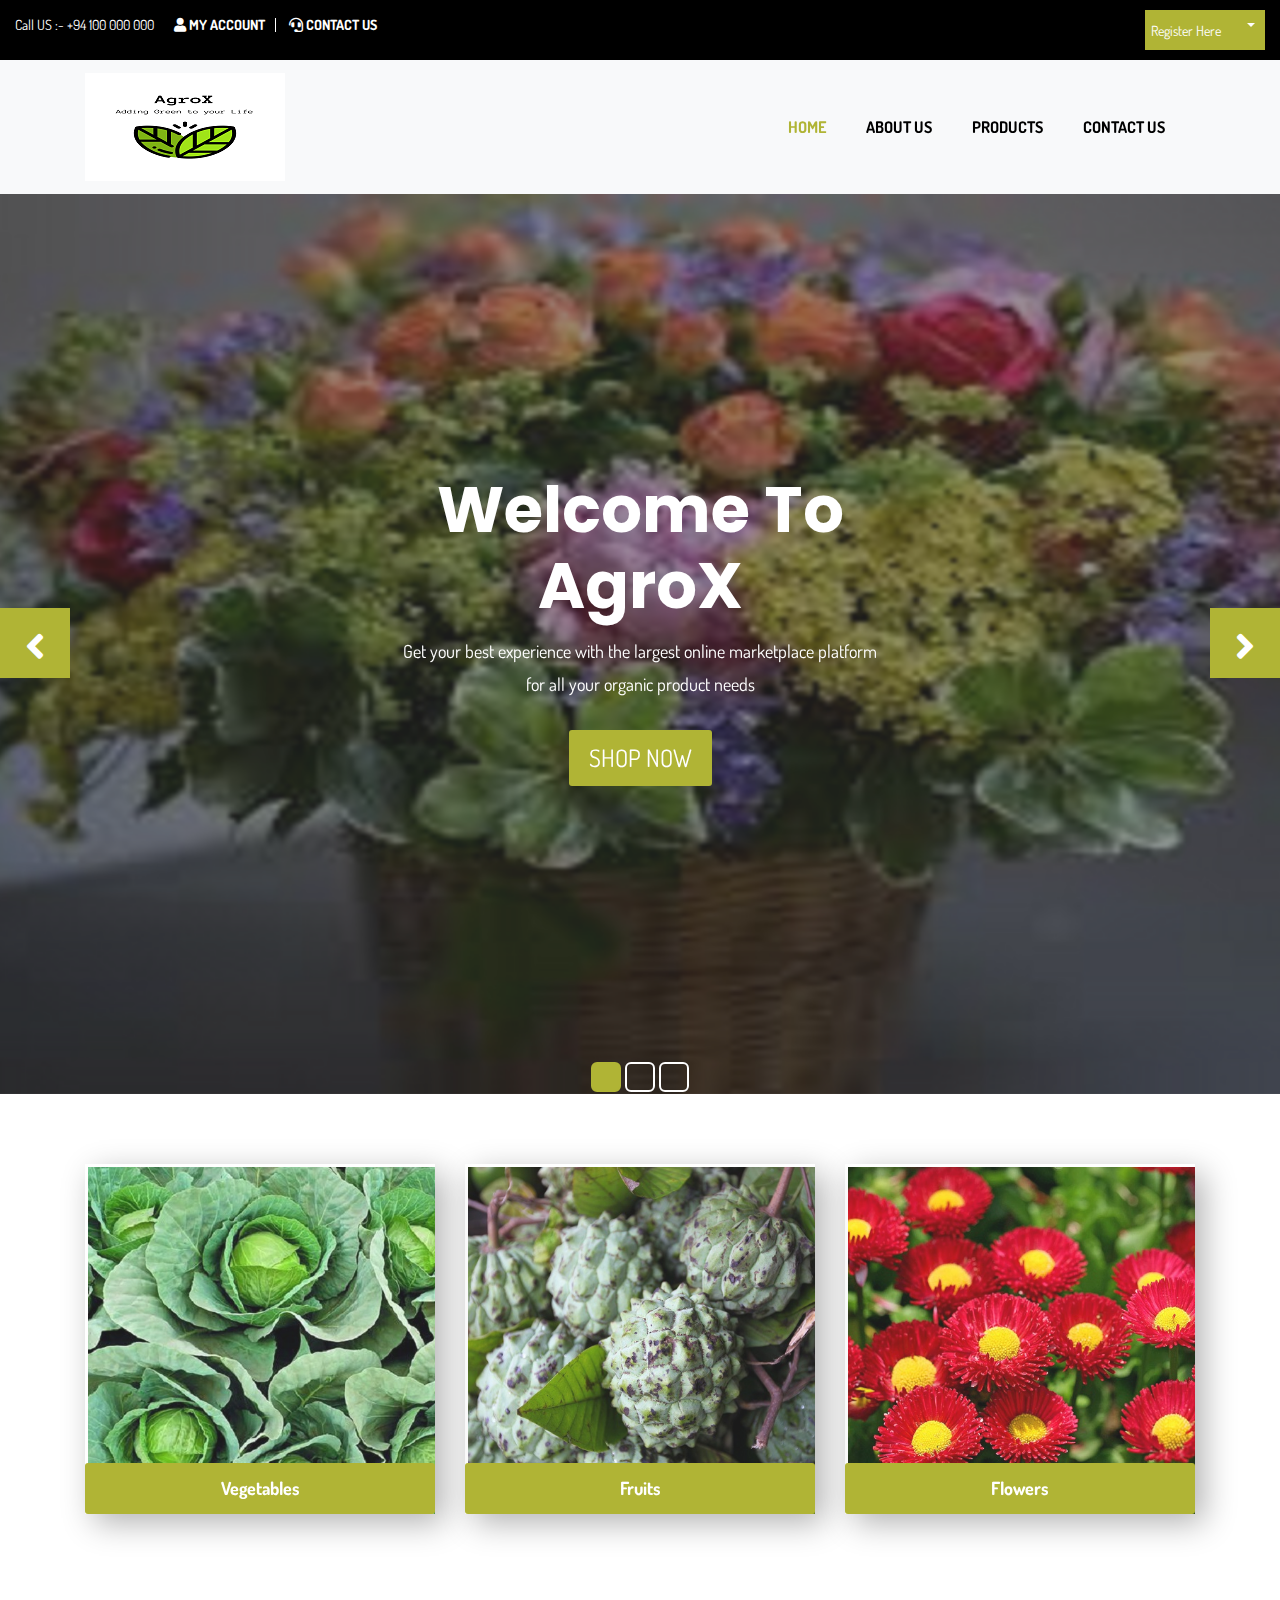
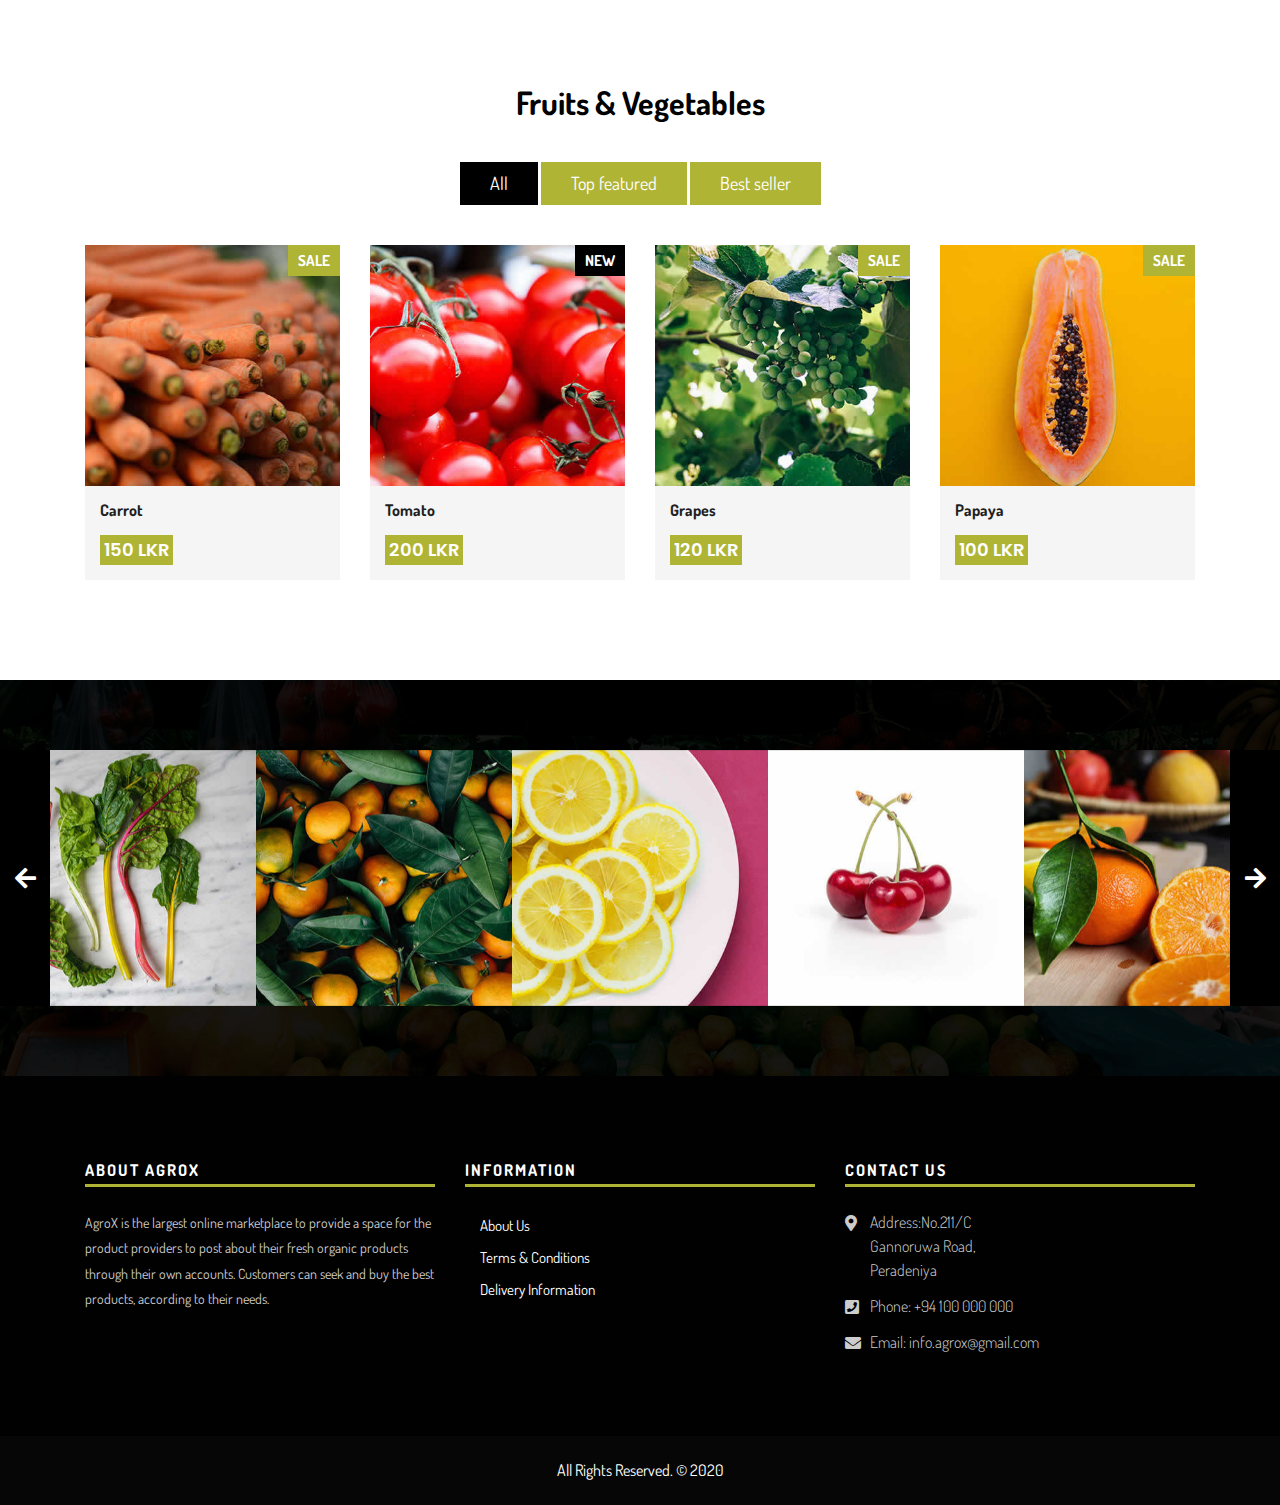
==== Frontend/index.html @ 61724222 "init" ====
<!DOCTYPE html>
<html lang="en">

<head>
    <meta charset="utf-8">
    <meta http-equiv="X-UA-Compatible" content="IE=edge">

    <!-- Mobile Metas -->
    <meta name="viewport" content="width=device-width, initial-scale=1">

    <!-- Site Metas -->
    <title>AgroX - adding green to your life</title>
    <meta name="keywords" content="">
    <meta name="description" content="">
    <meta name="author" content="">

    <!-- Site Icons -->
    <link rel="shortcut icon" href="images/agrexLogo.jpg" type="image/x-icon">
    <link rel="Logo icon" href="images/agrexLogo.jpg">

    <!-- Bootstrap CSS -->
    <link rel="stylesheet" href="css/bootstrap.min.css">
    <!-- Site CSS -->
    <link rel="stylesheet" href="css/style.css">
    <!-- Responsive CSS -->
    <link rel="stylesheet" href="css/responsive.css">
    <!-- Custom CSS -->
    <link rel="stylesheet" href="css/custom.css">

</head>

<body>
    <!-- Start Main Top -->
    <div class="main-top">
        <div class="container-fluid">
            <div class="row">
                <div class="col-lg-6 col-md-6 col-sm-12 col-xs-12">
                    <div class="right-phone-box">
                        <p>Call US :- <a href="#"> +94 100 000 000</a></p>
                    </div>
                    <div class="our-link">
                        <ul>
                            <li><a href="#"><i class="fa fa-user s_color"></i> My Account</a></li>
                            <!-- <li><a href="#"><i class="fas fa-location-arrow"></i> Our location</a></li> -->
                            <li><a href="#"><i class="fas fa-headset"></i> Contact Us</a></li>
                        </ul>
                    </div>
                </div>
                <div class="col-lg-6 col-md-6 col-sm-12 col-xs-12">
					<div class="login-box">
						<select id="basic" class="selectpicker show-tick form-control" data-placeholder="Sign In">
							<option>Register Here</option>
							<option>Sign In</option>
						</select>
					</div>                   
                </div>
            </div>
        </div>
    </div>
    <!-- End Main Top -->

    <!-- Start Main Top -->
    <header class="main-header">
        <!-- Start Navigation -->
        <nav class="navbar navbar-expand-lg navbar-light bg-light navbar-default bootsnav">
            <div class="container">
                <!-- Start Header Navigation -->
                <div class="navbar-header">
                    <button class="navbar-toggler" type="button" data-toggle="collapse" data-target="#navbar-menu" aria-controls="navbars-rs-food" aria-expanded="false" aria-label="Toggle navigation">
                    <i class="fa fa-bars"></i>
                </button>
                    <a class="navbar-brand" href="index.html"><img src="images/logo.png" class="logo" alt=""></a>
                </div>
                <!-- End Header Navigation -->

                <div class="collapse navbar-collapse" id="navbar-menu">
                    <ul class="nav navbar-nav ml-auto" data-in="fadeInDown" data-out="fadeOutUp">
                        <li class="nav-item active"><a class="nav-link" href="index.html">Home</a></li>
                        <li class="nav-item"><a class="nav-link" href="about.html">About Us</a></li>
                        <li class="dropdown">
                            <a href="#" class="nav-link dropdown-toggle arrow" data-toggle="dropdown">PRODUCTS</a>
                            <ul class="dropdown-menu">
								<li><a href="shop.html">Products</a></li>
                                <li><a href="cart.html">Cart</a></li>
                                <li><a href="my-account.html">My Account</a></li>
                            </ul>
                        </li>
                        <li class="nav-item"><a class="nav-link" href="contact-us.html">Contact Us</a></li>
                    </ul>
                </div>
                <!-- /.navbar-collapse -->

                <!-- Start Atribute Navigation -->
                <!-- <div class="attr-nav"> 
                    <ul>
                        <li class="search"><a href="#"><i class="fa fa-search"></i></a></li>
                        <li class="side-menu">
							<a href="#">
								<i class="fa fa-shopping-bag"></i>
								<span class="badge">3</span>
								<p>My Cart</p>
							</a>
						</li>
                    </ul>
                </div> -->
                <!-- End Atribute Navigation -->
            </div>        
        </nav>
        <!-- End Navigation -->
    </header>
    <!-- End Main Top -->

    <!-- Start Top Search -->
    <div class="top-search">
        <div class="container">
            <div class="input-group">
                <span class="input-group-addon"><i class="fa fa-search"></i></span>
                <input type="text" class="form-control" placeholder="Search">
                <span class="input-group-addon close-search"><i class="fa fa-times"></i></span>
            </div>
        </div>
    </div>
    <!-- End Top Search -->

    <!-- Start Slider -->
    <div id="slides-shop" class="cover-slides">
        <ul class="slides-container">
            <li class="text-center">
                <img src="images/banner-01.jpg" alt="">
                <div class="container">
                    <div class="row">
                        <div class="col-md-12">
                            <h1 class="m-b-20"><strong>Welcome To <br> AgroX</strong></h1>
                            <p class="m-b-40">Get your best experience with the largest online marketplace platform <br>for all your organic product needs</p>
                            <p><a class="btn hvr-hover" href="#">Shop Now</a></p>
                        </div>
                    </div>
                </div>
            </li>
            <li class="text-center">
                <img src="images/banner-02.jpg" alt="">
                <div class="container">
                    <div class="row">
                        <div class="col-md-12">
                            <h1 class="m-b-20"><strong>Welcome To <br> AgroX</strong></h1>
                            <p class="m-b-40">Get your best experience with the largest online marketplace platform <br>for all your organic product needs</p>
                            <p><a class="btn hvr-hover" href="#">Shop Now</a></p>
                        </div>
                    </div>
                </div>
            </li>
            <li class="text-center">
                <img src="images/banner-03.jpg" alt="">
                <div class="container">
                    <div class="row">
                        <div class="col-md-12">
                            <h1 class="m-b-20"><strong>Welcome To <br> AgroX</strong></h1>
                            <p class="m-b-40">Get your best experience with the largest online marketplace platform <br>for all your organic product needs</p>
                            <p><a class="btn hvr-hover" href="#">Shop Now</a></p>
                        </div>
                    </div>
                </div>
            </li>
        </ul>
        <div class="slides-navigation">
            <a href="#" class="next"><i class="fa fa-angle-right" aria-hidden="true"></i></a>
            <a href="#" class="prev"><i class="fa fa-angle-left" aria-hidden="true"></i></a>
        </div>
    </div>
    <!-- End Slider -->

    <!-- Start Categories  -->
    <div class="categories-shop">
        <div class="container">
            <div class="row">
                <div class="col-lg-4 col-md-4 col-sm-12 col-xs-12">
                    <div class="shop-cat-box">
                        <img class="img-fluid" src="images/categories_img_01.jpg" alt="" />
                        <a class="btn hvr-hover" href="#">Vegetables</a>
                    </div>
                </div>
                <div class="col-lg-4 col-md-4 col-sm-12 col-xs-12">
                    <div class="shop-cat-box">
                        <img class="img-fluid" src="images/categories_img_02.jpg" alt="" />
                        <a class="btn hvr-hover" href="#">Fruits</a>
                    </div>
                </div>
                <div class="col-lg-4 col-md-4 col-sm-12 col-xs-12">
                    <div class="shop-cat-box">
                        <img class="img-fluid" src="images/categories_img_03.jpg" alt="" />
                        <a class="btn hvr-hover" href="#">Flowers</a>
                    </div>
                </div>
            </div>
        </div>
    </div>
    <!-- End Categories -->
	

    <!-- Start Products  -->
    <div class="products-box">
        <div class="container">
            <div class="row">
                <div class="col-lg-12">
                    <div class="title-all text-center">
                        <h1>Fruits & Vegetables</h1>
                        <!-- <p>Lorem ipsum dolor sit amet, consectetur adipiscing elit. Sed sit amet lacus enim.</p> -->
                    </div>
                </div>
            </div>
            <div class="row">
                <div class="col-lg-12">
                    <div class="special-menu text-center">
                        <div class="button-group filter-button-group">
                            <button class="active" data-filter="*">All</button>
                            <button data-filter=".top-featured">Top featured</button>
                            <button data-filter=".best-seller">Best seller</button>
                        </div>
                    </div>
                </div>
            </div>

            <div class="row special-list">
                <div class="col-lg-3 col-md-6 special-grid best-seller">
                    <div class="products-single fix">
                        <div class="box-img-hover">
                            <div class="type-lb">
                                <p class="sale">Sale</p>
                            </div>
                            <img src="images/img-pro-01.jpg" class="img-fluid" alt="Image">
                            <div class="mask-icon">
                                <ul>
                                    <li><a href="#" data-toggle="tooltip" data-placement="right" title="View"><i class="fas fa-eye"></i></a></li>
                                    <li><a href="#" data-toggle="tooltip" data-placement="right" title="Compare"><i class="fas fa-sync-alt"></i></a></li>
                                    <li><a href="#" data-toggle="tooltip" data-placement="right" title="Add to Wishlist"><i class="far fa-heart"></i></a></li>
                                </ul>
                                <a class="cart" href="#">Add to Cart</a>
                            </div>
                        </div>
                        <div class="why-text">
                            <h4>Carrot</h4>
                            <h5>150 LKR</h5>
                        </div>
                    </div>
                </div>

                <div class="col-lg-3 col-md-6 special-grid top-featured">
                    <div class="products-single fix">
                        <div class="box-img-hover">
                            <div class="type-lb">
                                <p class="new">New</p>
                            </div>
                            <img src="images/img-pro-02.jpg" class="img-fluid" alt="Image">
                            <div class="mask-icon">
                                <ul>
                                    <li><a href="#" data-toggle="tooltip" data-placement="right" title="View"><i class="fas fa-eye"></i></a></li>
                                    <li><a href="#" data-toggle="tooltip" data-placement="right" title="Compare"><i class="fas fa-sync-alt"></i></a></li>
                                    <li><a href="#" data-toggle="tooltip" data-placement="right" title="Add to Wishlist"><i class="far fa-heart"></i></a></li>
                                </ul>
                                <a class="cart" href="#">Add to Cart</a>
                            </div>
                        </div>
                        <div class="why-text">
                            <h4>Tomato</h4>
                            <h5>200 LKR</h5>
                        </div>
                    </div>
                </div>

                <div class="col-lg-3 col-md-6 special-grid top-featured">
                    <div class="products-single fix">
                        <div class="box-img-hover">
                            <div class="type-lb">
                                <p class="sale">Sale</p>
                            </div>
                            <img src="images/img-pro-03.jpg" class="img-fluid" alt="Image">
                            <div class="mask-icon">
                                <ul>
                                    <li><a href="#" data-toggle="tooltip" data-placement="right" title="View"><i class="fas fa-eye"></i></a></li>
                                    <li><a href="#" data-toggle="tooltip" data-placement="right" title="Compare"><i class="fas fa-sync-alt"></i></a></li>
                                    <li><a href="#" data-toggle="tooltip" data-placement="right" title="Add to Wishlist"><i class="far fa-heart"></i></a></li>
                                </ul>
                                <a class="cart" href="#">Add to Cart</a>
                            </div>
                        </div>
                        <div class="why-text">
                            <h4>Grapes</h4>
                            <h5> 120 LKR</h5>
                        </div>
                    </div>
                </div>

                <div class="col-lg-3 col-md-6 special-grid best-seller">
                    <div class="products-single fix">
                        <div class="box-img-hover">
                            <div class="type-lb">
                                <p class="sale">Sale</p>
                            </div>
                            <img src="images/img-pro-04.jpg" class="img-fluid" alt="Image">
                            <div class="mask-icon">
                                <ul>
                                    <li><a href="#" data-toggle="tooltip" data-placement="right" title="View"><i class="fas fa-eye"></i></a></li>
                                    <li><a href="#" data-toggle="tooltip" data-placement="right" title="Compare"><i class="fas fa-sync-alt"></i></a></li>
                                    <li><a href="#" data-toggle="tooltip" data-placement="right" title="Add to Wishlist"><i class="far fa-heart"></i></a></li>
                                </ul>
                                <a class="cart" href="#">Add to Cart</a>
                            </div>
                        </div>
                        <div class="why-text">
                            <h4>Papaya</h4>
                            <h5>100 LKR</h5>
                        </div>
                    </div>
                </div>
            </div>
        </div>
    </div>
    <!-- End Products  -->                   

    <!-- Start Instagram Feed  -->
    <div class="instagram-box">
        <div class="main-instagram owl-carousel owl-theme">
            <div class="item">
                <div class="ins-inner-box">
                    <img src="images/instagram-img-01.jpg" alt="" />
                    <div class="hov-in">
                        <a href="#"></a>
                    </div>
                </div>
            </div>
            <!-- <div class="item">
                <div class="ins-inner-box">
                    <img src="images/instagram-img-02.jpg" alt="" />
                    <div class="hov-in">
                        <a href="#"></a>
                    </div>
                </div>
            </div> -->
            <div class="item">
                <div class="ins-inner-box">
                    <img src="images/instagram-img-03.jpg" alt="" />
                    <div class="hov-in">
                        <a href="#"></a>
                    </div>
                </div>
            </div>
            <div class="item">
                <div class="ins-inner-box">
                    <img src="images/instagram-img-04.jpg" alt="" />
                    <div class="hov-in">
                        <a href="#"></a>
                    </div>
                </div>
            </div>
            <div class="item">
                <div class="ins-inner-box">
                    <img src="images/instagram-img-05.jpg" alt="" />
                    <div class="hov-in">
                        <a href="#"></a>
                    </div>
                </div>
            </div>
            <div class="item">
                <div class="ins-inner-box">
                    <img src="images/instagram-img-06.jpg" alt="" />
                    <div class="hov-in">
                        <a href="#"></a>
                    </div>
                </div>
            </div>
            <div class="item">
                <div class="ins-inner-box">
                    <img src="images/instagram-img-07.jpg" alt="" />
                    <div class="hov-in">
                        <a href="#"></a>
                    </div>
                </div>
            </div>
            <!-- <div class="item">
                <div class="ins-inner-box">
                    <img src="images/instagram-img-08.jpg" alt="" />
                    <div class="hov-in">
                        <a href="#"></a>
                    </div>
                </div>
            </div> -->
            <!-- <div class="item">
                <div class="ins-inner-box">
                    <img src="images/instagram-img-09.jpg" alt="" />
                    <div class="hov-in">
                        <a href="#"></a>
                    </div>
                </div>
            </div> -->
            <div class="item">
                <div class="ins-inner-box">
                    <img src="images/instagram-img-05.jpg" alt="" />
                    <div class="hov-in">
                        <a href="#"></a>
                    </div>
                </div>
            </div>
        </div>
    </div>
    <!-- End Instagram Feed  -->


    <!-- Start Footer  -->
    <footer>
        <div class="footer-main">
            <div class="container">			
                <div class="row">
                    <div class="col-lg-4 col-md-12 col-sm-12">
                        <div class="footer-widget">
                            <h4>About AgroX</h4>
							<p>AgroX is the largest online marketplace to provide a space for the product providers to post about their fresh 
                                organic products through their own accounts. Customers can seek and buy the best products, according 
                                to their needs. </p> 							
                        </div>
                    </div>
                    <div class="col-lg-4 col-md-12 col-sm-12">
                        <div class="footer-link">
                            <h4>Information</h4>
                            <ul>
                                <li><a href="#">About Us</a></li>
                                <li><a href="#">Terms &amp; Conditions</a></li>
                                <li><a href="#">Delivery Information</a></li>
                            </ul>
                        </div>
                    </div>
                    <div class="col-lg-4 col-md-12 col-sm-12">
                        <div class="footer-link-contact">
                            <h4>Contact Us</h4>
                            <ul>
                                <li>
                                    <p><i class="fas fa-map-marker-alt"></i>Address:No.211/C <br>Gannoruwa Road,<br> Peradeniya</p>
                                </li>
                                <li>
                                    <p><i class="fas fa-phone-square"></i>Phone: <a href="#">+94 100 000 000</a></p>
                                </li>
                                <li>
                                    <p><i class="fas fa-envelope"></i>Email: info.agrox@gmail.com</p>
                                </li>
                            </ul>
                        </div>
                    </div>
                </div>
            </div>
        </div>
    </footer>
    <!-- End Footer  -->

    <!-- Start copyright  -->
    <div class="footer-copyright">
        <p class="footer-company">All Rights Reserved. &copy; 2020 </p>
    </div>
    <!-- End copyright  -->

    <a href="#" id="back-to-top" title="Back to top" style="display: none;">&uarr;</a>

    <!-- ALL JS FILES -->
    <script src="js/jquery-3.2.1.min.js"></script>
    <script src="js/popper.min.js"></script>
    <script src="js/bootstrap.min.js"></script>
    <!-- ALL PLUGINS -->
    <script src="js/jquery.superslides.min.js"></script>
    <script src="js/bootstrap-select.js"></script>
    <script src="js/inewsticker.js"></script>
    <script src="js/bootsnav.js."></script>
    <script src="js/images-loded.min.js"></script>
    <script src="js/isotope.min.js"></script>
    <script src="js/owl.carousel.min.js"></script>
    <script src="js/baguetteBox.min.js"></script>
    <script src="js/form-validator.min.js"></script>
    <script src="js/contact-form-script.js"></script>
    <script src="js/custom.js"></script>
</body>

</html>
---- Frontend/css/style.css ----
/*------------------------------------------------------------------
    IMPORT FONTS
-------------------------------------------------------------------*/

@import url('https://fonts.googleapis.com/css?family=Poppins:400,500,600,700,800');
@import url('https://fonts.googleapis.com/css?family=Dosis:200,300,400,500,600,700');


/*

    font-family: 'Poppins', sans-serif;

    font-family: 'Dosis', sans-serif;

*/

/*------------------------------------------------------------------
    IMPORT FILES
-------------------------------------------------------------------*/

@import url(all.css);
@import url(superslides.css);
@import url(bootstrap-select.css);
@import url(carousel-ticker.css);
@import url(code_animate.css);
@import url(bootsnav.css);
@import url(owl.carousel.min.css);
@import url(jquery-ui.css);
@import url(nice-select.css);
@import url(baguetteBox.min.css);

/*------------------------------------------------------------------
    SKELETON
-------------------------------------------------------------------*/
 body {
     color: #666666;
     font-size: 15px;
     font-family: 'Dosis', sans-serif;
     line-height: 1.80857;
}
 a {
     color: #1f1f1f;
     text-decoration: none !important;
     outline: none !important;
     -webkit-transition: all .3s ease-in-out;
     -moz-transition: all .3s ease-in-out;
     -ms-transition: all .3s ease-in-out;
     -o-transition: all .3s ease-in-out;
     transition: all .3s ease-in-out;
}
 h1, h2, h3, h4, h5, h6 {
     letter-spacing: 0;
     font-weight: normal;
     position: relative;
     padding: 0 0 10px 0;
     font-weight: normal;
     line-height: 120% !important;
     color: #1f1f1f;
     margin: 0 
}
 h1 {
     font-size: 24px 
}
 h2 {
     font-size: 22px 
}
 h3 {
     font-size: 18px 
}
 h4 {
     font-size: 16px 
}
 h5 {
     font-size: 14px 
}
 h6 {
     font-size: 13px 
}
 h1 a, h2 a, h3 a, h4 a, h5 a, h6 a {
     color: #212121;
     text-decoration: none!important;
     opacity: 1 
}
 h1 a:hover, h2 a:hover, h3 a:hover, h4 a:hover, h5 a:hover, h6 a:hover {
     opacity: .8 
}
 a {
     color: #1f1f1f;
     text-decoration: none;
     outline: none;
}
 a, .btn {
     text-decoration: none !important;
     outline: none !important;
     -webkit-transition: all .3s ease-in-out;
     -moz-transition: all .3s ease-in-out;
     -ms-transition: all .3s ease-in-out;
     -o-transition: all .3s ease-in-out;
     transition: all .3s ease-in-out;
}
 .btn-custom {
     margin-top: 20px;
     background-color: transparent !important;
     border: 2px solid #ddd;
     padding: 12px 40px;
     font-size: 16px;
}
 .lead {
     font-size: 18px;
     line-height: 30px;
     color: #767676;
     margin: 0;
     padding: 0;
}
 blockquote {
     margin: 20px 0 20px;
     padding: 30px;
}
 ul, li, ol{
     list-style: none;
     margin: 0px;
     padding: 0px;
}
 button:focus{
     outline: none;
     box-shadow: none;
}
 :focus {
     outline: 0;
}
 p{
     margin: 0px;
}
 .bootstrap-select .dropdown-toggle:focus{
     outline: none !important;
}
 .form-control::-moz-placeholder {
     color: #ffffff;
     opacity: 1;
}
 .bootstrap-select .dropdown-toggle:focus{
     box-shadow: none !important 
}
/*------------------------------------------------------------------ LOADER -------------------------------------------------------------------*/
 #back-to-top {
     position: fixed;
     bottom: 40px;
     right: 40px;
     z-index: 9999;
     width: 32px;
     height: 32px;
     text-align: center;
     line-height: 5px;
     background: #b0b435;
     color: #ffffff;
     cursor: pointer;
     border: 0;
     border-radius: 0px;
     text-decoration: none;
     transition: opacity 0.2s ease-out;
     font-size: 28px;
}
/*------------------------------------------------------------------ HEADER -------------------------------------------------------------------*/
 .main-top{
     background: #000000;
     padding: 10px 0px;
}
 .custom-select-box{
     float: left;
     width: 95px;
     margin-right: 10px;
}
.custom-select-box .form-control{
     background: none;
     border: none;
}
 .custom-select-box .bootstrap-select .btn-light{
     padding: 4px;
     font-size: 14px;
     background: #b0b435;
     color: #fff;
     border: none;
     border-radius: 0px;
}
 .custom-select-box .bootstrap-select .btn-light span{
     padding: 2px;
     line-height: 15px;
}
 .dropdown-toggle::after{
     margin-left: -24px;
}
 .custom-select-box .dropdown-toggle::after {
     display: inline-block;
     width: 0;
     height: 0;
     margin-left: .255em;
     vertical-align: .255em;
     content: "";
     border-top: .3em solid;
     border-right: .3em solid transparent;
     border-bottom: 0;
     border-left: .3em solid transparent;
     position: absolute;
     top: 13px;
     right: 10px;
}
 .bootstrap-select.btn-group .dropdown-toggle .filter-option{
     overflow: inherit;
}
 .bootstrap-select.btn-group .dropdown-menu{
     border: none;
     padding: 0px;
     border-radius: 0px;
}
 .right-phone-box{
     float: left;
     margin-right: 10px;
}
 .right-phone-box p{
     margin: 0px;
     color: #ffffff;
     font-size: 14px;
     line-height: 30px;
}
 .right-phone-box p a{
     color: #ffffff;
}
 .right-phone-box p a:hover{
     color: #b0b435;
}
 .offer-box,.slide {
     color: #FFFFFF;
     font-size: 13px;
     padding: 2px 15px;
     font-family: 'Poppins', sans-serif;
}
 .offer-box li {
     font-weight: 600;
}
 .offer-box li i{
     margin-right: 15px;
     color: #b0b435;
     font-size: 20px;
}
 .our-link{
     float: left;
}
 .our-link ul li{
     display: inline-block;
     border-right: 1px solid #ffffff;
     padding: 0px 10px;
     line-height: 14px;
}
 .our-link ul{
     line-height: 30px;
}
 .our-link ul li a{
     color: #ffffff;
     font-weight: 700;
     text-transform: uppercase;
     font-size: 14px;
}
 .our-link ul li a:hover{
     color: #b0b435;
}
 .our-link ul li:last-child{
     border: none;
}
.login-box{
    float: right;
    width: 120px;
    margin-left: 20px;
}

.login-box .form-control{
     background: none;
     border: none;
}
 .login-box .bootstrap-select .btn-light{
     padding: 4px;
     font-size: 14px;
     background: #b0b435;
     color: #fff;
     border: none;
     border-radius: 0px;
}
 .login-box .bootstrap-select .btn-light span{
     padding: 2px;
     line-height: 15px;
}
.login-box .dropdown-toggle::after {
     display: inline-block;
     width: 0;
     height: 0;
     margin-left: .255em;
     vertical-align: .255em;
     content: "";
     border-top: .3em solid;
     border-right: .3em solid transparent;
     border-bottom: 0;
     border-left: .3em solid transparent;
     position: absolute;
     top: 13px;
     right: 10px;
}

.login-box .dropdown-item{
	padding: 5px 10px;
}

.bootstrap-select.btn-group .dropdown-menu a.dropdown-item span.dropdown-item-inner span.text{
	font-size: 13px;
}

 .main-header{
}
 .search a{
     color: #b0b435;
}
 .attr-nav > ul > li > a:hover{
     color: #b0b435;
}
 nav.navbar.bootsnav ul.nav > li > a{
     margin: 0px;
}
/* Navbar Adjusment =========================== */
/* Navbar Atribute ------*/
 .attr-nav > ul > li > a{
     padding: 28px 15px;
}
 ul.cart-list > li.total > .btn{
     border-bottom: solid 1px #cfcfcf !important;
     color: #000000 ;
     padding: 10px 15px;
     border: none;
     font-weight: 700;
     color: #ffffff;
}
 @media (min-width: 1024px) {
    /* Navbar General ------*/
     nav.navbar ul.nav > li > a{
         padding: 30px 15px;
         font-weight: 600;
    }
     nav.navbar .navbar-brand{
         margin-top: 0;
    }
     nav.navbar .navbar-brand{
         margin-top: 0;
    }
     nav.navbar li.dropdown ul.dropdown-menu{
         border-top: solid 5px;
    }
    /* Navbar Center ------*/
     nav.navbar-center .navbar-brand{
         margin: 0 !important;
    }
    /* Navbar Brand Top ------*/
     nav.navbar-brand-top .navbar-brand{
         margin: 10px !important;
    }
    /* Navbar Full ------*/
     nav.navbar-full .navbar-brand{
         position: relative;
         top: -15px;
    }
    /* Navbar Sidebar ------*/
     nav.navbar-sidebar ul.nav, nav.navbar-sidebar .navbar-brand{
         margin-bottom: 50px;
    }
     nav.navbar-sidebar ul.nav > li > a{
         padding: 10px 15px;
         font-weight: bold;
    }
    /* Navbar Transparent & Fixed ------*/
     nav.navbar.bootsnav.navbar-transparent.white{
         background-color: rgba(255,255,255,0.3);
         border-bottom: solid 1px #bbb;
    }
     nav.navbar.navbar-inverse.bootsnav.navbar-transparent.dark, nav.navbar.bootsnav.navbar-transparent.dark{
         background-color: rgba(0,0,0,0.3);
         border-bottom: solid 1px #555;
    }
     nav.navbar.bootsnav.navbar-transparent.white .attr-nav{
         border-left: solid 1px #bbb;
    }
     nav.navbar.navbar-inverse.bootsnav.navbar-transparent.dark .attr-nav, nav.navbar.bootsnav.navbar-transparent.dark .attr-nav{
         border-left: solid 1px #555;
    }
     nav.navbar.bootsnav.no-background.white .attr-nav > ul > li > a, nav.navbar.bootsnav.navbar-transparent.white .attr-nav > ul > li > a, nav.navbar.bootsnav.navbar-transparent.white ul.nav > li > a, nav.navbar.bootsnav.no-background.white ul.nav > li > a{
         color: #fff;
    }
     nav.navbar.bootsnav.navbar-transparent.dark .attr-nav > ul > li > a, nav.navbar.bootsnav.navbar-transparent.dark ul.nav > li > a{
         color: #eee;
    }
}
 @media (max-width: 992px) {
    /* Navbar General ------*/
     nav.navbar .navbar-brand{
         margin-top: 0;
         position: relative;
         top: -2px;
    }
     nav.navbar .navbar-brand img.logo{
         width: 160px;
    }
     .attr-nav > ul > li > a{
         padding: 16px 15px 15px;
    }
    /* Navbar Mobile slide ------*/
     nav.navbar.navbar-mobile ul.nav > li > a{
         padding: 15px 15px;
    }
     nav.navbar.navbar-mobile ul.nav ul.dropdown-menu > li > a{
         padding-right: 15px !important;
         padding-top: 15px !important;
         padding-bottom: 15px !important;
    }
     nav.navbar.navbar-mobile ul.nav ul.dropdown-menu .col-menu .title{
         padding-right: 30px !important;
         padding-top: 13px !important;
         padding-bottom: 13px !important;
    }
     nav.navbar.navbar-mobile ul.nav ul.dropdown-menu .col-menu ul.menu-col li a{
         padding-top: 13px !important;
         padding-bottom: 13px !important;
    }
    /* Navbar Full ------*/
     nav.navbar-full .navbar-brand{
         top: 0;
         padding-top: 10px;
    }
}
/* Navbar Inverse =================================*/
 nav.navbar.navbar-inverse{
     background-color: #222;
     border-bottom: solid 1px #303030;
}
 nav.navbar.navbar-inverse ul.cart-list > li.total > .btn{
     border-bottom: solid 1px #222 !important;
}
 nav.navbar.navbar-inverse ul.cart-list > li.total .pull-right{
     color: #fff;
}
 nav.navbar.navbar-inverse.megamenu ul.dropdown-menu.megamenu-content .content ul.menu-col li a, nav.navbar.navbar-inverse ul.nav > li > a{
     color: #eee;
}
 nav.navbar.navbar-inverse ul.nav > li.dropdown > a{
     background-color: #222;
}
 nav.navbar.navbar-inverse li.dropdown ul.dropdown-menu > li > a{
     color: #999;
}
 nav.navbar.navbar-inverse ul.nav .dropdown-menu h1, nav.navbar.navbar-inverse ul.nav .dropdown-menu h2, nav.navbar.navbar-inverse ul.nav .dropdown-menu h3, nav.navbar.navbar-inverse ul.nav .dropdown-menu h4, nav.navbar.navbar-inverse ul.nav .dropdown-menu h5, nav.navbar.navbar-inverse ul.nav .dropdown-menu h6{
     color: #fff;
}
 nav.navbar.navbar-inverse .form-control{
     background-color: #333;
     border-color: #303030;
     color: #fff;
}
 nav.navbar.navbar-inverse .attr-nav > ul > li > a{
     color: #eee;
}
 nav.navbar.navbar-inverse .attr-nav > ul > li.dropdown ul.dropdown-menu{
     background-color: #222;
     border-left: solid 1px #303030;
     border-bottom: solid 1px #303030;
     border-right: solid 1px #303030;
}
 nav.navbar.navbar-inverse ul.cart-list > li{
     border-bottom: solid 1px #303030;
     color: #eee;
}
 nav.navbar.navbar-inverse ul.cart-list > li img{
     border: solid 1px #303030;
}
 nav.navbar.navbar-inverse ul.cart-list > li.total{
     background-color: #333;
}
 nav.navbar.navbar-inverse .share ul > li > a{
     background-color: #555;
}
 nav.navbar.navbar-inverse .dropdown-tabs .tab-menu{
     border-right: solid 1px #303030;
}
 nav.navbar.navbar-inverse .dropdown-tabs .tab-menu > ul > li > a{
     border-bottom: solid 1px #303030;
}
 nav.navbar.navbar-inverse .dropdown-tabs .tab-content{
     border-left: solid 1px #303030;
}
 nav.navbar.navbar-inverse .dropdown-tabs .tab-menu > ul > li > a:hover, nav.navbar.navbar-inverse .dropdown-tabs .tab-menu > ul > li > a:focus, nav.navbar.navbar-inverse .dropdown-tabs .tab-menu > ul > li.active > a{
     background-color: #333 !important;
}
 nav.navbar-inverse.navbar-full ul.nav > li > a{
     border:none;
}
 nav.navbar-inverse.navbar-full .navbar-collapse .wrap-full-menu{
     background-color: #222;
}
 nav.navbar-inverse.navbar-full .navbar-toggle{
     background-color: #222 !important;
     color: #6f6f6f;
}
 nav.navbar.bootsnav ul.nav > li > a{
     position: relative;
     font-weight: 700;
     font-size: 16px;
     color: #000000;
	 text-transform: uppercase;
     padding-top: 10px;
     padding-bottom: 10px;
     padding-left: 10px;
     padding-right: 30px;
}
 nav.navbar.bootsnav ul.nav li.active > a{
     color: #b0b435;
}
 nav.navbar.bootsnav ul.nav li.active > a:hover{
     color: #b0b435;
}
 nav.navbar.bootsnav ul.nav li > a:hover{
     color: #b0b435;
}
 nav.navbar.bootsnav ul.nav li.megamenu-fw > a:hover{
     color: #b0b435;
}
 @media (min-width: 1024px) {
     nav.navbar.navbar-inverse ul.nav .dropdown-menu{
         background-color: #222 !important;
         border-left: solid 1px #303030 !important;
         border-bottom: solid 1px #303030 !important;
         border-right: solid 1px #303030 !important;
    }
     nav.navbar.navbar-inverse li.dropdown ul.dropdown-menu > li > a{
         border-bottom: solid 1px #303030;
    }
     nav.navbar.navbar-inverse ul.dropdown-menu.megamenu-content .col-menu{
         border-left: solid 1px #303030;
         border-right: solid 1px #303030;
    }
     nav.navbar.navbar-inverse.navbar-transparent.dark{
         background-color: rgba(0,0,0,0.3);
         border-bottom: solid 1px #999;
    }
     nav.navbar.navbar-inverse.navbar-transparent.dark .attr-nav{
         border-left: solid 1px #999;
    }
     nav.navbar.navbar-inverse.no-background.white .attr-nav > ul > li > a, nav.navbar.navbar-inverse.navbar-transparent.dark .attr-nav > ul > li > a, nav.navbar.navbar-inverse.navbar-transparent.dark ul.nav > li > a, nav.navbar.navbar-inverse.no-background.white ul.nav > li > a{
         color: #fff;
    }
     nav.navbar.navbar-inverse.no-background.dark .attr-nav > ul > li > a, nav.navbar.navbar-inverse.no-background.dark .attr-nav > ul > li > a, nav.navbar.navbar-inverse.no-background.dark ul.nav > li > a, nav.navbar.navbar-inverse.no-background.dark ul.nav > li > a{
         color: #3f3f3f;
    }
}
 @media (max-width: 992px) {
     nav.navbar.navbar-inverse .navbar-toggle{
         color: #eee;
         background-color: #222 !important;
    }
     nav.navbar.navbar-inverse .navbar-nav > li > a{
         border-top: solid 1px #303030;
         border-bottom: solid 1px #303030;
    }
     nav.navbar.navbar-inverse ul.nav li.dropdown ul.dropdown-menu > li > a{
         color: #999;
         border-bottom: solid 1px #303030;
    }
     nav.navbar.navbar-inverse .dropdown .megamenu-content .col-menu .title{
         border-bottom: solid 1px #303030;
         color: #eee;
    }
     nav.navbar.navbar-inverse .dropdown .megamenu-content .col-menu ul > li > a{
         border-bottom: solid 1px #303030;
         color: #999 !important;
    }
     nav.navbar.navbar-inverse .dropdown .megamenu-content .col-menu.on:last-child .title{
         border-bottom: solid 1px #303030;
    }
     nav.navbar.navbar-inverse .dropdown-tabs .tab-menu > ul{
         border-top: solid 1px #303030;
    }
     nav.navbar.navbar-inverse.navbar-mobile .navbar-collapse{
         background-color: #222;
    }
}
 @media (max-width: 767px) {
     nav.navbar.navbar-inverse.navbar-mobile ul.nav{
         border-top: solid 1px #222;
    }
}
 .arrow::before{
     font-family: 'FontAwesome';
     content: "\f0d7";
     margin-left: 5px;
     margin-top: 2px;
     border: none;
     display: inline-block;
     vertical-align: inherit;
     position: absolute;
     right: 10px;
     top: 10px;
}
 .dropdown-toggle::after{
     display: none;
}
 nav.navbar.bootsnav ul.navbar-nav li.dropdown ul.dropdown-menu li a{
     display: block;
	 padding: 6px 25px;
}

 nav.navbar.bootsnav ul.navbar-nav li.dropdown ul.dropdown-menu li a:hover{
	 
 }
 nav.navbar.bootsnav li.dropdown ul.dropdown-menu{
     left: auto;
}
.custom-select-box .dropdown-item{
	padding: 5px 10px;
}
 .btn-cart{
}
 .cart-list h6 a{
     font-size: 16px;
     font-weight: 700;
}
 .cart-list h6 a:hover{
     color: #b0b435;
}
 ul.cart-list p .price{
     font-weight: normal;
}
.side-menu p{
	display: inline-block;
}
 .col-menu .title{
     font-size: 20px;
     font-weight: 700;
     text-transform: uppercase;
}
 .hvr-hover{
     display: inline-block;
     vertical-align: middle;
     -webkit-transform: perspective(1px) translateZ(0);
     transform: perspective(1px) translateZ(0);
     box-shadow: 0 0 1px rgba(0, 0, 0, 0);
     position: relative;
     background: #b0b435;
     -webkit-transition-property: color;
     transition-property: color;
     -webkit-transition-duration: 0.3s;
     transition-duration: 0.3s;
     border-radius: 0;
     box-shadow: none;
}
 .hvr-hover::after {
    content: "";
	position: absolute;
	z-index: -1;
	top: 0;
	left: 0;
	right: 0;
	bottom: 0;
	background: #000000;
	border-radius: 100%;
	-webkit-transform: scale(0);
	transform: scale(0);
	-webkit-transition-property: transform;
	transition-property: transform;
	-webkit-transition-duration: 0.3s;
	transition-duration: 0.3s;
	-webkit-transition-timing-function: ease-out;
	transition-timing-function: ease-out;
}
 .hvr-hover:hover::after{
     -webkit-transform: scale(2);
	 transform: scale(2);
     color: #ffffff;
}
 .hvr-hover{
	 overflow: hidden;
}
 ul.cart-list > li.total > .btn:hover{
     color: #ffffff;
}
 .cart-box{
     margin-top: 40px;
     background: #ffffff;
}
 .main-header.fixed-menu {
     position: fixed;
     visibility: hidden;
     left: 0px;
     top: 0px;
     width: 100%;
     padding: 0px 0px;
     background: #ffffff;
     z-index: 0;
     transition: all 500ms ease;
     -moz-transition: all 500ms ease;
     -webkit-transition: all 500ms ease;
     -ms-transition: all 500ms ease;
     -o-transition: all 500ms ease;
     z-index: 999;
     opacity: 1;
     visibility: visible;
     -ms-animation-name: fadeInDown;
     -moz-animation-name: fadeInDown;
     -op-animation-name: fadeInDown;
     -webkit-animation-name: fadeInDown;
     animation-name: fadeInDown;
     -ms-animation-duration: 500ms;
     -moz-animation-duration: 500ms;
     -op-animation-duration: 500ms;
     -webkit-animation-duration: 500ms;
     animation-duration: 500ms;
     -ms-animation-timing-function: linear;
     -moz-animation-timing-function: linear;
     -op-animation-timing-function: linear;
     -webkit-animation-timing-function: linear;
     animation-timing-function: linear;
     -ms-animation-iteration-count: 1;
     -moz-animation-iteration-count: 1;
     -op-animation-iteration-count: 1;
     -webkit-animation-iteration-count: 1;
     animation-iteration-count: 1;
}
 .main-header.fixed-menu {
     padding: 0px;
     box-shadow: 0 0 8px 0 rgba(0,0,0,.12);
     border-radius: 0;
}
 .top-search .input-group-addon{
     line-height: 40px;
}
 .top-search input.form-control{
     color: #ffffff;
}
/*------------------------------------------------------------------ Slider -------------------------------------------------------------------*/
 .cover-slides{
     height: 100vh;
}
 .slides-navigation a {
     background: #b0b435;
     position: absolute;
     height: 70px;
     width: 70px;
     top: 50%;
     font-size: 20px;
     display: block;
     color: #fff;
     line-height: 90px;
     text-align: center;
     transition: all .3s ease-in-out;
}
 .slides-navigation a i{
     font-size: 40px;
}
 .slides-navigation a:hover {
     background: #000000;
}
 .cover-slides .container{
     height: 100%;
     position: relative;
     z-index: 2;
}
 .cover-slides .container > .row {
     -webkit-box-align: center;
     -ms-flex-align: center;
     align-items: center;
}
 .cover-slides .container > .row {
     height: 100%;
}
 .overlay-background {
     background: #333;
     position: absolute;
     height: 100%;
     width: 100%;
     left: 0;
     top: 0;
     opacity: 0.5;
}
 .cover-slides h1{
     font-family: 'Poppins', sans-serif;
     font-weight: 500;
     font-size: 64px;
     color: #fff;
}
 .cover-slides p{
     font-size: 18px;
     color: #fff;
     padding-bottom: 30px;
}
 .slides-pagination a{
     border: 2px solid #ffffff;
	 border-radius: 6px;
}
 .slides-pagination a.current{
     background: #b0b435;
     border: 2px solid #b0b435;
}
 .cover-slides p a{
     font-size: 24px;
     color: #ffffff;
     border: none;
     text-transform: uppercase;
     padding: 10px 20px;
}
/*------------------------------------------------------------------ Categories Shop -------------------------------------------------------------------*/
 .categories-shop{
     padding: 70px 0px;
}
 .shop-cat-box{
     margin-bottom: 30px;
     position: relative;
     padding: 3px;
     overflow: hidden;
     border: 0px solid #000000;
	 box-shadow: 9px 9px 30px 0px rgba(0, 0, 0, 0.3);
	-webkit-transition: all 0.3s ease;
	transition: all 0.3s ease-in-out 0s;
}
 .shop-cat-box img{
     margin: -10px 0 0 -10px;
     max-width: none;
     width: -webkit-calc(100% + 10px);
     width: calc(100% + 10px);
     opacity: 0.9;
     -webkit-transition: opacity 0.35s, -webkit-transform 0.35s;
     transition: opacity 0.35s, transform 0.35s;
     -webkit-transform: translate3d(10px,10px,0);
     transform: translate3d(10px,10px,0);
     -webkit-backface-visibility: hidden;
     backface-visibility: hidden;
}
 .shop-cat-box:hover img{
     opacity: 0.6;
     -webkit-transform: translate3d(0,0,0);
     transform: translate3d(0,0,0);
}
 .shop-cat-box a{
     position: absolute;
     z-index: 2;
     bottom: 0px;
     left: 0px;
     right: 0;
     margin: 0 auto;
     text-align: center;
     border: none;
     color: #ffffff;
     font-size: 18px;
     font-weight: 700;
     padding: 12px 0px;
}

.box-add-products{
	padding: 70px 0px;
	background-color: #f4f4f4;
}

.offer-box{
	position: relative;
	overflow: hidden;
}

.offer-box-products{
	box-shadow: 0px 0px 15px 0px rgba(0, 0, 0, 0.1);
	-webkit-transition: all 0.3s ease;
	transition: all 0.3s ease-in-out 0s;
}

.offer-box-products:hover{
	-webkit-transform: translateY(6px);
	transform: translateY(6px);
	box-shadow: 0px 9px 15px 0px rgba(0, 0, 0, 0.1);
}

/*------------------------------------------------------------------ Products -------------------------------------------------------------------*/
 .title-all{
     margin-bottom: 30px;
}
 .title-all h1{
     font-size: 32px;
     font-weight: 700;
     color: #000000;
}
 .title-all p{
     color: #999999;
     font-size: 16px;
}
 .products-box{
     padding: 70px 0px;
}
 .special-menu{
     margin-bottom: 40px;
}
 .filter-button-group{
     display: inline-block;
}
 .filter-button-group button{
     background: #b0b435;
     color: #ffffff;
     border: none;
     cursor: pointer;
     padding: 5px 30px;
     font-size: 18px;
}
 .filter-button-group button.active{
     background: #000000;
}
 .filter-button-group button{
}
 .products-single {
     overflow: hidden;
     position: relative;
     margin-bottom: 30px;
}
 .products-single .box-img-hover{
     overflow: hidden;
     position: relative;
}
 .box-img-hover img{
     margin: 0 auto;
     text-align: center;
     display: block;
}
 .type-lb{
     position: absolute;
     top: 0px;
     right: 0px;
     z-index:8;
}
 .type-lb .sale{
     background: #b0b435;
     color: #ffffff;
     padding: 2px 10px;
     font-weight: 700;
     text-transform: uppercase;
}
 .type-lb .new{
     background: #000000;
     color: #ffffff;
     padding: 2px 10px;
     font-weight: 700;
     text-transform: uppercase;
}
 .why-text{
     background: #f5f5f5;
     padding: 15px;
}
 .why-text h4{
     font-size: 16px;
     font-weight: 700;
     padding-bottom: 15px;
}
 .why-text h5{
     font-size: 18px;
     font-family: 'Poppins', sans-serif;
     padding: 4px;
	 display: inline-block;
	 background: #b0b435;
	 color: #ffffff;
     font-weight: 600;
}
 .mask-icon{
     width: 100%;
     height: 100%;
     position: absolute;
     overflow: hidden;
     top: 0;
     left: 0;
}
 .mask-icon ul{
     display: inline-block;
	 position: absolute;
	 bottom: 0;
	 right: 0;
}
 .mask-icon ul li{
     background: #b0b435;
}
 .mask-icon ul li a{
     color: #ffffff;
     padding: 5px 10px;
     display: block;
}
 .mask-icon a.cart{
     background: #b0b435;
     position: absolute;
     bottom: 0;
     left: 0px;
     padding: 10px 20px;
     font-weight: 700;
     color: #ffffff;
}
 .mask-icon a.cart:hover{
     background: #000000;
     color: #ffffff;
}
 .mask-icon ul li a:hover{
     background: #000000;
     color: #ffffff;
}
 .products-single .mask-icon{
     background: rgba(1,1,1, 0.5);
     top: -100%;
     -ms-filter: "progid: DXImageTransform.Microsoft.Alpha(Opacity=0)";
     filter: alpha(opacity=0);
     opacity: 0;
     -webkit-transition: all 0.3s ease-out 0.5s;
     -moz-transition: all 0.3s ease-out 0.5s;
     -o-transition: all 0.3s ease-out 0.5s;
     -ms-transition: all 0.3s ease-out 0.5s;
     transition: all 0.3s ease-out 0.5s;
}
 .products-single:hover .mask-icon{
     -ms-filter: "progid: DXImageTransform.Microsoft.Alpha(Opacity=100)";
     filter: alpha(opacity=100);
     opacity: 1;
     top: 0px;
     -webkit-transition-delay: 0s;
     -moz-transition-delay: 0s;
     -o-transition-delay: 0s;
     -ms-transition-delay: 0s;
     transition-delay: 0s;
     -webkit-animation: bounceY 0.9s linear;
     -moz-animation: bounceY 0.9s linear;
     -ms-animation: bounceY 0.9s linear;
     animation: bounceY 0.9s linear;
}
 @keyframes bounceY {
     0% {
         transform: translateY(-205px);
    }
     40% {
         transform: translateY(-100px);
    }
     65% {
         transform: translateY(-52px);
    }
     82% {
         transform: translateY(-25px);
    }
     92% {
         transform: translateY(-12px);
    }
     55%, 75%, 87%, 97%, 100% {
         transform: translateY(0px);
    }
}
 @-moz-keyframes bounceY {
     0% {
         -moz-transform: translateY(-205px);
    }
     40% {
         -moz-transform: translateY(-100px);
    }
     65% {
         -moz-transform: translateY(-52px);
    }
     82% {
         -moz-transform: translateY(-25px);
    }
     92% {
         -moz-transform: translateY(-12px);
    }
     55%, 75%, 87%, 97%, 100% {
         -moz-transform: translateY(0px);
    }
}
 @-webkit-keyframes bounceY {
     0% {
         -webkit-transform: translateY(-205px);
    }
     40% {
         -webkit-transform: translateY(-100px);
    }
     65% {
         -webkit-transform: translateY(-52px);
    }
     82% {
         -webkit-transform: translateY(-25px);
    }
     92% {
         -webkit-transform: translateY(-12px);
    }
     55%, 75%, 87%, 97%, 100% {
         -webkit-transform: translateY(0px);
    }
}




/*------------------------------------------------------------------ Blog -------------------------------------------------------------------*/
 .latest-blog{
     padding: 70px 0px;
     background: #f5f5f5;
}
 .blog-box{
     -webkit-box-shadow: 0px 5px 35px 0px rgba(148, 146, 245, 0.15);
     box-shadow: 0px 5px 35px 0px rgba(148, 146, 245, 0.15);
     background: #ffffff;
     margin-bottom: 30px;
}
 .blog-content{
     position: relative;
}
 .title-blog{
     padding: 40px 30px 40px 30px;
}
 .title-blog h3{
     font-size: 20px;
     font-weight: 700;
     color: #000000;
}
 .title-blog p{
     margin: 0px;
}
 .option-blog {
     position: absolute;
     bottom: 0px;
     left: 0px;
	 right: 0px;
	 margin: 0 auto;
	 text-align: center;
}
 .option-blog li{
	 display: inline-block;
 }
 .option-blog li a{
     background: #000000;
     display: inline-block;
     font-size: 18px;
     color: #ffffff;
     width: 34px;
     height: 34px;
     text-align: center;
     line-height: 34px;
}
 .option-blog li a:hover{
     background: #b0b435;
     color: #ffffff;
}
 .tooltip-inner {
     background-color: #b0b435;
}
 .tooltip.bs-tooltip-right .arrow:before {
     border-right-color: #b0b435 !important;
     padding-top: 0px !important;
     top: 0px !important;
}
 .tooltip.bs-tooltip-left .arrow:before {
     border-left-color: #b0b435 !important;
	 padding-top: 0px !important;
	 padding-right: 5px !important;
     top: 0px !important;
}
 .tooltip.bs-tooltip-bottom .arrow:before {
     border-right-color: #b0b435 !important;
}
 .tooltip.bs-tooltip-top .arrow:before {
     border-top-color: #b0b435 !important;
	 padding-top: 0px !important;
     top: 0px !important;
}
/*------------------------------------------------------------------ Instagram Feed -------------------------------------------------------------------*/
 .instagram-box{
     padding: 70px 0px;
     background: url(../images/ins-bg.jpg) no-repeat center center;
     background-size: auto auto;
     -webkit-background-size: cover;
     -moz-background-size: cover;
     -ms-background-size: cover;
     -o-background-size: cover;
     background-size: cover;
     position: relative;
}
 .instagram-box::before{
     background: rgba(0,0,0,0.9);
     width: 100%;
     height: 100%;
     left: 0px;
     top: 0px;
     content: "" ;
     position: absolute;
     z-index: 0;
}
 .main-instagram.owl-carousel .owl-nav button.owl-prev{
     background: #000000;
     position: absolute;
     z-index: 1;
     display: block;
     height: 100%;
     width: 50px;
     line-height: 0px;
     font-size: 24px;
     cursor: pointer;
     color: #ffffff;
     top: 0;
     padding: 0;
     margin-top: 0;
     opacity: 1;
     left: 0px;
     -webkit-transition: all 0.3s ease;
     -o-transition: all 0.3s ease;
     transition: all 0.3s ease;
}
 .main-instagram.owl-carousel .owl-nav button.owl-next{
     background: #000000;
     position: absolute;
     z-index: 1;
     display: block;
     height: 100%;
     width: 50px;
     line-height: 0px;
     font-size: 24px;
     cursor: pointer;
     color: #ffffff;
     top: 0;
     padding: 0;
     margin-top: 0;
     opacity: 1;
     right: 0px;
     -webkit-transition: all 0.3s ease;
     -o-transition: all 0.3s ease;
     transition: all 0.3s ease;
}
 .main-instagram.owl-carousel .owl-nav button.owl-next:hover, .main-instagram.owl-carousel .owl-nav button.owl-prev:hover{
     background: #b0b435;
}
 .ins-inner-box{
     position: relative;
}
 .hov-in{
     opacity: 0;
     background: rgba(211,59,51, 0.5);
     bottom: -100%;
     position: absolute;
     width: 100%;
     height: 100%;
     -webkit-transition: all 0.3s ease-out 0.5s;
     -moz-transition: all 0.3s ease-out 0.5s;
     -o-transition: all 0.3s ease-out 0.5s;
     -ms-transition: all 0.3s ease-out 0.5s;
     transition: all 0.3s ease-out 0.5s;
     text-align: center;
     display: table;
}
 .hov-in a{
     display: table-cell;
     vertical-align: middle;
     height: 100%;
}
 .hov-in i{
     color: #000000;
     font-size: 48px;
     position: relative;
     z-index: 2;
}
 .hov-in a i:hover{
     color: #ffffff;
}
 .ins-inner-box:hover .hov-in{
     bottom: 0;
     opacity: 1;
}
/*------------------------------------------------------------------ Footer Main -------------------------------------------------------------------*/
 .footer-main{
     padding: 70px 0px;
     background: #010101;
}
.footer-main hr{
	border-top: 1px solid rgba(255,255,255,.6);
}
.footer-top-box{
	margin-bottom: 30px;
}
.footer-top-box h3{
	color: #ffffff;
	position: relative;
	font-size: 20px;
}
.footer-top-box h3::before {
    border-bottom: 2px solid #b0b435;
    content: "";
    height: 3px;
    width: 50%;
    position: absolute;
    bottom: 3px;
    left: 0px;
}
.list-time{
	margin-top: 15px;
}
.footer-top-box .list-time li{
	color: #ffffff;
	font-size: 16px;
	display: block;
	float: none;
}

.newsletter-box{
	margin-top: 15px;
	position: relative;
}
.newsletter-box input{
	height: 40px;
	border: none;
	padding: 0 10px;
	background: transparent;
	border-radius: 0;
	background: #fff;
	padding: 0 20px;
	width: 100%;
}
.newsletter-box i{
	position: absolute;
	right: 15px;
	top: 10px;
	font-size: 20px;
}
.newsletter-box button{	
	color: #ffffff;
	font-size: 16px;
	font-weight: 500;
	
}
 .footer-top-box p{
	 padding-bottom: 15px;
	 color: #cccccc;
 }

 .footer-top-box ul{
     display: inline-block;
}
 .footer-top-box ul li {
     float: left;
     margin-right: 5px;
}
 .footer-top-box ul li a {
     color: #ffffff;
     display: inline-block;
     width: 36px;
     height: 36px;
     border: 2px solid #ffffff;
     text-align: center;
     line-height: 32px;
}
 .footer-top-box ul li a:hover {
     color: #b0b435;
     border-color: #b0b435;
}
.footer-widget, .footer-link, .footer-link-contact{
	margin-top: 15px;
}
 .footer-widget h4 {
     color: #ffffff;
     font-size: 16px;
     text-transform: uppercase;
     letter-spacing: 2px;
     margin-bottom: 20px;
     position: relative;
     font-weight: 700;
}
 .footer-widget h4::before {
     border-bottom: 3px solid #b0b435;
     content: "";
     height: 3px;
     width: 100%;
     position: absolute;
     bottom: 3px;
     left: 0px;
}
 .footer-widget p {
     color: #cccccc;
     font-weight: 400;
     font-size: 14px;
     padding-bottom: 20px;
}

 .footer-link{
}
 .footer-link h4{
     color: #ffffff;
     font-size: 16px;
     text-transform: uppercase;
     letter-spacing: 2px;
     margin-bottom: 20px;
     position: relative;
     font-weight: 700;
}
 .footer-link h4::before {
     border-bottom: 3px solid #b0b435;
     content: "";
     height: 3px;
     width: 100%;
     position: absolute;
     bottom: 3px;
     left: 0px;
}
 .footer-link ul li {
     margin-right: 5px;
}
 .footer-link ul li a {
     color: #ffffff;
     text-align: left;
     display: block;
     line-height: 32px;
     position: relative;
     padding-left: 15px;
     transition: all .3s ease-in-out;
     -webkit-transition: all .3s ease-in-out;
     -moz-transition: all .3s ease-in-out;
     -o-transition: all .3s ease-in-out;
     -ms-transition: all .3s ease-in-out;
}
 .footer-link ul li a::before {
     font-family: FontAwesome;
     content: "\f105";
     position: absolute;
     left: 5px;
     line-height: 35px;
     font-size: 16px;
     transition: all .3s ease-in-out;
     -webkit-transition: all .3s ease-in-out;
     -moz-transition: all .3s ease-in-out;
     -o-transition: all .3s ease-in-out;
     -ms-transition: all .3s ease-in-out;
}
 .footer-link ul li a:hover::before {
     left: 5px;
}
 .footer-link ul li a:hover {
     color: #b0b435;
     border-color: #b0b435;
     padding-left: 20px;
}
 .footer-link-contact h4{
     color: #ffffff;
     font-size: 16px;
     text-transform: uppercase;
     letter-spacing: 2px;
     margin-bottom: 20px;
     position: relative;
     font-weight: 700;
}
 .footer-link-contact h4::before {
     border-bottom: 3px solid #b0b435;
     content: "";
     height: 3px;
     width: 100%;
     position: absolute;
     bottom: 3px;
     left: 0px;
}
 .footer-link-contact ul li{
     margin-bottom: 12px;
}
 .footer-link-contact ul li i{
     position: absolute;
     left: 0;
     top: 5px;
     padding-right: 6px;
}
 .footer-link-contact ul li p{
     padding-left: 25px;
     color: #cccccc;
     position: relative;
}
 .footer-link-contact ul li p{
     font-size: 16px;
     color: #cccccc;
     font-weight: 300;
     padding-right: 16px;
     line-height: 24px;
}
 .footer-link-contact ul li p a{
     color: #cccccc;
}
 .footer-link-contact ul li p a:hover{
     color: #b0b435;
}
/*------------------------------------------------------------------ Copyright -------------------------------------------------------------------*/
 .footer-copyright{
     background: #060606;
     padding: 20px 0px;
     position: relative;
}
 .footer-copyright p {
     text-align: center;
     color: #ffffff;
     font-size: 16px;
}
 .footer-copyright p a{
     color: #ffffff;
}
 .footer-copyright p a:hover{
     color: #b0b435;
}
/*------------------------------------------------------------------ All Pages -------------------------------------------------------------------*/
 .all-title-box{
     background: url("../images/all-bg-title.jpg") no-repeat center center;
     -webkit-background-size: cover;
     -moz-background-size: cover;
     -ms-background-size: cover;
     -o-background-size: cover;
     background-size: cover;
     text-align: center;
     background-attachment: fixed;
     padding: 70px 0px;
     position: relative;
}
 .all-title-box::before{
     background: rgba(0,0,0,0.6);
     content: "";
     position: absolute;
     z-index: 0;
     width: 100%;
     height: 100%;
     left: 0px;
     top: 0px;
}
 .all-title-box h2{
     font-size: 28px;
     font-weight: 700;
     color: #ffffff;
	 float: left;
     padding: 10px 0px;
}
 .all-title-box .breadcrumb{
     background: #b0b435;
     margin: 0px;
     display: inline-block;
     border-radius: 0px;
	 float: right;
}
 .all-title-box .breadcrumb li{
     display: inline-block;
     color: #000000;
     font-size: 16px;
}
 .all-title-box .breadcrumb li a{
     color: #ffffff;
     font-size: 16px;
}
 .all-title-box .breadcrumb-item + .breadcrumb-item::before{
     color: #000000;
}
 .about-box-main{
     padding: 70px 0px;
}
 .noo-sh-title{
     font-size: 28px;
     text-transform: uppercase;
     font-style: normal;
     font-weight: 700;
	 margin-bottom: 30px;
}
.noo-sh-title-top{
     font-size: 28px;
     text-transform: uppercase;
     font-style: normal;
     font-weight: 700;
	 margin-bottom: 0px;
}
 .about-box-main p{
     padding-bottom: 20px;
}
 .service-block-inner {
     padding: 15px 20px;
     position: relative;
     margin-bottom: 30px;
}

.about-box-main a{
	color: #ffffff;
	font-size: 18px;
	font-weight: 700;
	border: none;
}

.about-box-main a.btn{
	padding: 12px 15px;
}

 .service-block-inner::before {
     content: "";
     width: 100%;
     height: 5px;
     border-radius: 0px;
     background: #000000;
     position: absolute;
     top: 0;
     left: 0;
     transition: all 0.5s ease 0s;
}
 .service-block-inner::after {
     content: "";
     width: 100%;
     height: 0;
     border-radius: 0px;
     background: #b0b435;
     position: absolute;
     top: 0;
     left: 0;
	 z-index: -1;
     transition: all 0.5s ease 0s;
}
 .service-block-inner h3 {
     font-size: 24px;
     text-transform: uppercase;
     font-weight: 600;
}
 .service-block-inner p {
     margin: 0px;
     font-size: 16px;
     font-weight: 300;
     padding-bottom: 0px;
}
 .service-block-inner:hover::after {
     height: 100%;
}

.service-block-inner:hover h3{
	color: #ffffff;
	transition: all 0.5s ease 0s;
}

.service-block-inner:hover p{
	color: #ffffff;
	transition: all 0.5s ease 0s;
}

 .our-team{
     box-shadow: 0 0 0 rgba(0, 0, 0, 0.3);
     overflow: hidden;
     position: relative;
     transition: all 0.3s ease 0s;
}
 .our-team:hover{
     box-shadow: 0 0 10px rgba(0, 0, 0, 0.2);
}
 .our-team img{
     width: 100%;
     height: auto;
     transition: all 0.3s ease-in-out 0s;
}
 .our-team:hover img{
     opacity: 0.5;
}
 .our-team .team-content{
     color: #000;
     opacity: 1;
     position: absolute;
     bottom: 0px;
     left: 0px;
	 background: #ffffff;
	 padding-left: 55px;
	 width: 100%;
     transition: all 0.3s ease 0s;
}
 .our-team .title{
     display: block;
     font-size: 20px;
     font-weight: 700;
     margin: 0 0 7px 0;
}
 .our-team .post{
     display: block;
     font-size: 15px;
}
 .our-team .social{
     list-style: none;
     padding: 0;
     margin: 0;
     width: 35px;
     text-align: center;
     opacity: 0;
     position: absolute;
     bottom: 35px;
	 right: 0px;
     transition: all 0.3s ease 0s;
}
 .our-team:hover .social{
     opacity: 1;
}
 .our-team .social li{
     display: block;
}
 .our-team .social li a{
     display: inline-block;
     width: 35px;
     height: 35px;
     line-height: 35px;
     background: #000000;
     font-size: 17px;
     color: #fff;
     opacity: 0.9;
     position: relative;
     transform: translate(35px, -35px);
     transition: all 0.3s ease-in-out 0s 
}
 .our-team .social li a:hover{
     width: 35px;
     background: #b0b435;
     transition-delay: 0s;
}
 .our-team .icon{
     width: 35px;
     height: 35px;
     line-height: 35px;
     background: #b0b435;
     text-align: center;
     color: #fff;
     position: absolute;
     bottom: 0;
}
 .team-description{
     padding: 20px 0px;
}
 .team-description p{
     font-size: 14px;
     margin: 0px;
}
 .hover-team:hover .social{
     opacity: 1;
}
 .hover-team:hover .social li:nth-child(1) a{
     transition-delay: 0.3s;
}
 .hover-team:hover .social li:nth-child(2) a{
     transition-delay: 0.2s;
}
 .hover-team:hover .social li:nth-child(3) a{
     transition-delay: 0.1s;
}
 .hover-team:hover .social li:nth-child(4) a{
     transition-delay: 0.0s;
}
 .hover-team:hover .social li a{
     transform: translate(0, 0) 
}
 .hover-team:hover img{
     opacity: 0.5;
}
 .hover-team .team-content .title{
     border-bottom: 2px solid #b0b435;
}
 .shop-box-inner{
     padding: 70px 0px;
}
 .search-product {
     position: relative;
}
 .search-product input[type="text"] {
     background: #333333;
     border: 0;
     box-shadow: none;
     border-radius: 0;
     color: #ffffff;
     height: 55px;
     font-weight: 300;
     font-size: 16px;
     margin-bottom: 15px;
     padding: 0 20px;
     -webkit-transition: all .5s ease;
     -moz-transition: all .5s ease;
     transition: all .5s ease;
     width: 100%;
     outline: 0;
}
 .search-product .form-control::-moz-placeholder {
     color: #ffffff;
     opacity: 1;
}
 .search-product button {
     background: #000000;
     color: #ffffff;
     font-size: 18px;
     position: absolute;
     right: 0px;
     padding: 12px 15px;
     top: 0;
     line-height: 27px;
     border: none;
     cursor: pointer;
     height: 100%;
}
 .search-product button:hover{
     background: #b0b435;
}
 .filter-sidebar-left{
     margin-bottom: 20px;
}
 .title-left{
     font-size: 16px;
     border-bottom: 3px solid #000000;
     margin-bottom: 20px;
}
 .title-left h3{
     font-weight: 700;
}
 .list-group-item {
     border: none;
     padding: 5px 20px;
     font-size: 14px;
}
 .text-muted {
     padding: 10px 0px;
}
 .list-group-item[data-toggle="collapse"]::after {
     width: 0;
     height: 0;
     position: absolute;
     top: calc(50% - 12px);
     right: 10px;
     content: '';
     -webkit-transition: top .2s,-webkit-transform .2s;
     transition: top .2s,-webkit-transform .2s;
     transition: transform .2s,top .2s;
     transition: transform .2s,top .2s,-webkit-transform .2s;
     font-family: FontAwesome;
     content: "\f105";
}
 .list-group-tree .list-group-collapse .list-group {
     margin-left: 25px;
     border-left: 1px solid #ced4da;
}
 .list-group-tree .list-group-item.active {
     color: #b0b435;
     background-color: #fff;
     font-weight: 700;
}
 .list-group-tree .list-group-collapse .list-group > .list-group-item::before {
     position: absolute;
     top: 14px;
     left: 0;
     content: '';
     width: 8px;
     height: 1px;
     background-color: #ced4da;
}
 .list-group-tree .list-group-item:hover {
     color: #b0b435;
     background-color: #fff;
     outline: 0;
     font-weight: 700;
}
 .filter-price-left{
     margin-bottom: 20px;
}
 #slider-range .ui-slider-handle {
     background-color: #b0b435;
     border: 2px solid #fff;
     border-radius: 50%;
     cursor: pointer;
     height: 21px;
     top: -6px;
     transition: none 0s ease 0s;
     width: 21px;
     box-shadow: 0px 0px 6.65px 0.35px rgba(0,0,0,0.15);
}
 #slider-range .ui-slider-range {
     background-color: #b0b435;
     border-radius: 0;
}
 #slider-range {
     background: #000000;
     border: medium none;
     border-radius: 50px;
     float: left;
     height: 10px;
     margin-top: 14px;
     width: 100%;
}
 .price-box-slider p{
     clear: both;
     margin-top: 20px;
     display: inline-block;
     width: 100%;
}
 .price-box-slider p input{
     margin-top: 5px;
}
 .price-box-slider p button{
     border: none;
     color: #ffffff;
     float: right;
}
 .brand-box {
     display: inline-block;
     width: 100%;
     height: 259px;
     position: relative;
}
 .product-item-filter{
     border-bottom: 1px solid #000000;
     border-top: 1px solid #000000;
     display: -webkit-box;
     display: -ms-flexbox;
     display: -webkit-flex;
     display: flex;
     -webkit-box-pack: justify;
     -ms-flex-pack: justify;
     -webkit-justify-content: space-between;
     justify-content: space-between;
     padding: 5px 0;
}
 .nice-select.wide{
     width: 75%;
}
 .product-item-filter .toolbar-sorter-right span{
     line-height: 42px;
     padding-right: 15px;
     float: left;
}
 .product-item-filter .toolbar-sorter-right{
     width: 65%;
}
 .toolbar-sorter-right{
     float: left;
}
 .toolbar-sorter-right .bootstrap-select.form-control:not([class*="col-"]){
     width: 77%;
     float: right;
}
 .toolbar-sorter-right .bootstrap-select.btn-group > .dropdown-toggle{
     padding: 0px;
     border-radius: 0px;
     border: none;
}
 .toolbar-sorter-right .bootstrap-select.btn-group .dropdown-toggle .filter-option{
     padding-left: 15px;
}
 .toolbar-sorter-right .btn-light{
     background: #000000;
     color: #ffffff;
}
 .toolbar-sorter-right .btn-light:hover{
     background: #b0b435;
     border-radius: 0px;
     border: none;
}
 .toolbar-sorter-right .show > .btn-light.dropdown-toggle{
     background-color: #b0b435;
}
 .toolbar-sorter-right .bootstrap-select .dropdown-toggle:focus{
     background: #b0b435;
}
 .toolbar-sorter-right .dropup .dropdown-toggle::after{
     position: absolute;
     right: 15px;
     top: 18px;
}
 .product-item-filter p{
     float: right;
     line-height: 42px;
}
 .product-item-filter .nav-tabs{
     border: none;
     float: right;
}
 .nav > li {
     position: relative;
     display: inline-block;
     vertical-align: middle;
}
 .product-item-filter li .nav-link {
     border: none;
     border-radius: 0px;
     color: #111111;
     font-size: 18px;
     padding: 4px 12px;
}
 .product-item-filter li .nav-link.active {
     background: #b0b435;
     border: none;
     color: #ffffff;
}
 .product-item-filter li .nav-link:hover {
     background: #000000;
     border: none;
     color: #ffffff;
}
 .product-categori{
     margin-bottom: 30px;
}
 .product-categorie-box{
     margin-top: 20px;
}
 .tab-content, .tab-pane{
     width: 100%;
}
 .why-text.full-width h4 {
     font-size: 24px;
     font-weight: 700;
     padding-bottom: 15px;
}
 .why-text.full-width h5 del{
     font-size: 13px;
     color: #666;
}
 .why-text.full-width h5{
     color: #000000;
     font-weight: 700;
}
 .why-text.full-width p{
     padding-bottom: 20px;
}
 .why-text.full-width a{
     padding: 10px 20px;
     font-weight: 700;
     color: #ffffff;
     border: none;
}
 .list-view-box{
     margin-bottom: 30px;
}
 .list-view-box:hover .mask-icon{
     -ms-filter: "progid: DXImageTransform.Microsoft.Alpha(Opacity=100)";
     filter: alpha(opacity=100);
     opacity: 1;
     top: 0px;
     -webkit-transition-delay: 0s;
     -moz-transition-delay: 0s;
     -o-transition-delay: 0s;
     -ms-transition-delay: 0s;
     transition-delay: 0s;
     -webkit-animation: bounceY 0.9s linear;
     -moz-animation: bounceY 0.9s linear;
     -ms-animation: bounceY 0.9s linear;
     animation: bounceY 0.9s linear;
}
 .cart-box-main{
     padding: 70px 0px;
}
 .table-main table thead{
     background: #b0b435;
     color: #ffffff;
}
 .table-main .table thead th{
     font-size: 18px;
}
 .table-main table td.thumbnail-img{
     width: 120px;
}
 .table-main table td{
     vertical-align: middle;
     font-size: 16px;
}
 .quantity-box input{
     width: 60px;
     border: 2px solid #000000;
     text-align: center;
}
 .quantity-box input:focus{
     border-color: #b0b435;
}
 .name-pr a{
     font-weight: 700;
     font-size: 18px;
     color: #000000;
}
 .remove-pr{
     text-align: center;
}
 .coupon-box .input-group .form-control {
     min-height: 50px;
     border-radius: 0px;
     font-weight: 400;
     border: 1px solid #e8e8e8;
     box-shadow: none !important;
}
 .coupon-box .input-group .form-control::-moz-placeholder{
     color: #000000;
}
 .coupon-box .input-group .input-group-append .btn-theme {
     background: #000000;
     color: #ffffff;
     border: none;
     border-radius: 0px;
     font-size: 16px;
     padding: 0px 20px;
}
 .coupon-box .input-group .input-group-append .btn-theme:hover {
     background: #b0b435;
}
 .update-box input[type="submit"]{
     background: #000000;
     border: medium none;
     border-radius: 0;
     -webkit-box-shadow: none;
     box-shadow: none;
     color: #fff;
     display: inline-block;
     float: right;
     cursor: pointer;
     font-size: 16px;
     font-weight: 500;
     height: 50px;
     line-height: 40px;
     margin-right: 15px;
     padding: 0 20px;
     text-shadow: none;
     text-transform: uppercase;
     -webkit-transition: all 0.3s ease 0s;
     transition: all 0.3s ease 0s;
     white-space: nowrap;
     width: inherit;
}
 .update-box input[type="submit"]:hover{
     background: #b0b435;
}
 .order-box h3{
     font-size: 16px;
     color: #222222;
     font-weight: 700;
}
 .order-box h4 {
     font-size: 16px;
     padding: 0px;
     line-height: 35px !important;
}
 .order-box .font-weight-bold{
     font-size: 18px;
}
 .gr-total h5 {
     font-weight: 700;
     color: #b0b435;
     font-size: 18px;
     margin: 0px;
     padding: 0px;
     line-height: 35px !important;
}
 .gr-total .h5{
     margin: 0px;
     font-weight: 700;
     line-height: 35px;
}
 .my-account-box-main{
     padding: 70px 0px;
}
 .shopping-box a{
     font-size: 18px;
     color: #ffffff;
     border: none;
     padding: 10px 20px;
}
 .payment-icon {
     display: inline-block;
     padding: 10px 0px;
}
 .payment-icon ul li {
     width: 20%;
     float: left;
}
 .needs-validation label {
     font-size: 16px;
     margin-bottom: 0px;
     line-height: 24px;
}
 .needs-validation .form-control {
     min-height: 40px;
     border-radius: 0px;
     border: 1px solid #e8e8e8;
     box-shadow: none !important;
     font-size: 14px;
}
 .needs-validation .form-control:focus {
     border: 1px solid #b0b435 !important;
}
 .review-form-box .form-control{
     min-height: 40px;
     border-radius: 0px;
     border: 1px solid #e8e8e8;
     box-shadow: none !important;
     font-size: 14px;
}
 .custom-checkbox .custom-control-input:checked ~ .custom-control-label::before {
     background-color: #b0b435;
     box-shadow: none;
}
 .custom-radio .custom-control-input:checked ~ .custom-control-label::before {
     background-color: #b0b435;
     box-shadow: none;
}
 .new-account-login h5 {
     font-size: 18px;
     color: #1111111;
     font-weight: 600;
}
 .new-account-login h5 a:hover{
     color: #b0b435;
}
 .review-form-box button{
     padding: 10px 20px;
     color: #ffffff;
     font-size: 18px;
     border: none;
}
 .wide.w-100{
     min-height: 40px;
     border: 1px solid #e8e8e8;
}
 .wide.w-100 option{
     min-height: 40px;
}
 .custom-control-input:focus ~ .custom-control-label::before{
     box-shadow: none;
}
 .odr-box a {
     font-size: 18px;
     color: #111111;
     font-weight: 700;
}
 .account-box{
     text-align: center;
     background: #ffffff;
     padding: 30px;
     border: 1px solid #000000;
}
 .bottom-box {
     border-top: 1px solid #eee;
     margin-bottom: 30px;
     margin-top: 30px;
     padding-top: 15px;
}
 .bottom-box .account-box {
     min-height: 205px;
}
 .account-box {
     border: 2px solid #000000;
     margin-top: 15px;
}
 .my-account-page a{
     color: #000000;
}
 .my-account-page a:hover{
     color: #b0b435;
}
 .service-icon i{
     font-size: 34px;
}
 .my-account-page a:hover i{
}
 .service-desc p{
     font-size: 16px;
}
 .service-desc h4{
     text-decoration: underline;
     font-size: 18px;
     font-weight: 700;
}
 .service-icon a{
     background: rgba(0, 0, 0, 0.9);
     -webkit-transition: -webkit-transform ease-out 0.1s, background 0.2s;
     -moz-transition: -moz-transform ease-out 0.1s, background 0.2s;
     transition: transform ease-out 0.1s, background 0.2s;
}
 .service-icon a{
     display: inline-block;
     font-size: 0px;
     cursor: pointer;
     margin: 15px 0px;
     width: 90px;
     height: 90px;
     line-height: 110px;
     border-radius: 50%;
     text-align: center;
     position: relative;
     z-index: 1;
     color: #ffffff;
}
 .service-icon a::after {
     pointer-events: none;
     position: absolute;
     width: 100%;
     height: 100%;
     border-radius: 50%;
     content: '';
     -webkit-box-sizing: content-box;
     -moz-box-sizing: content-box;
     box-sizing: content-box;
     content: "";
     top: 0;
     left: 0;
     padding: 0;
     z-index: -1;
     box-shadow: 0 0 0 2px rgba(255,255,255,0.1);
     opacity: 0;
     -webkit-transform: scale(0.9);
     -moz-transform: scale(0.9);
     -ms-transform: scale(0.9);
     transform: scale(0.9);
}
 .service-icon a:hover::after{
     -webkit-animation: sonarEffect 1.3s ease-out 75ms;
     -moz-animation: sonarEffect 1.3s ease-out 75ms;
     animation: sonarEffect 1.3s ease-out 75ms;
}
 .service-icon a:hover{
     background: rgba(251, 183, 20, 1);
     -webkit-transform: scale(0.93);
     -moz-transform: scale(0.93);
     -ms-transform: scale(0.93);
     transform: scale(0.93);
     color: #fff;
}
 @-webkit-keyframes sonarEffect {
     0% {
         opacity: 0.3;
    }
     40% {
         opacity: 0.5;
         box-shadow: 0 0 0 2px rgba(0, 53, 68, 0.1), 0 0 10px 10px #b0b435, 0 0 0 10px rgba(0, 53, 68, 0.5);
    }
     100% {
         box-shadow: 0 0 0 2px rgba(0, 53, 68, 0.1), 0 0 10px 10px #b0b435, 0 0 0 10px rgba(0, 53, 68, 0.5);
         -webkit-transform: scale(1.5);
         opacity: 0;
    }
}
 @-moz-keyframes sonarEffect {
     0% {
         opacity: 0.3;
    }
     40% {
         opacity: 0.5;
         box-shadow: 0 0 0 2px rgba(0, 53, 68, 0.1), 0 0 10px 10px #b0b435, 0 0 0 10px rgba(0, 53, 68, 0.5);
    }
     100% {
         box-shadow: 0 0 0 2px rgba(0, 53, 68, 0.1), 0 0 10px 10px #b0b435, 0 0 0 10px rgba(0, 53, 68, 0.5);
         -moz-transform: scale(1.5);
         opacity: 0;
    }
}
 @keyframes sonarEffect {
     0% {
         opacity: 0.3;
    }
     40% {
         opacity: 0.5;
         box-shadow: 0 0 0 2px rgba(0, 53, 68, 0.1), 0 0 10px 10px #b0b435, 0 0 0 10px rgba(0, 53, 68, 0.5);
    }
     100% {
         box-shadow: 0 0 0 2px rgba(0, 53, 68, 0.1), 0 0 10px 10px #3851bc, 0 0 0 10px rgba(0, 53, 68, 0.5);
         transform: scale(1.5);
         opacity: 0;
    }
}
 .add-pr a{
     padding: 10px 20px;
     font-weight: 700;
     color: #ffffff;
     border: none;
}
 .wishlist-box-main{
     padding: 70px 0px;
}
 .services-box-main{
     padding: 70px 0px;
}
 .contact-box-main{
     padding: 70px 0px;
}
 .contact-info-left{
     padding: 20px;
     background: url(../images/contact-bg.jpg) no-repeat center;
	 background-size: cover;
}
 .contact-info-left h2{
     font-size: 22px;
     font-weight: 700;
}
 .contact-info-left p{
     margin-bottom: 15px;
}
 .contact-info-left ul li{
     margin-bottom: 12px;
}
 .contact-info-left ul li p{
     font-size: 16px;
     color: #222222;
     font-weight: 300;
     padding-right: 16px;
     padding-left: 25px;
     line-height: 24px;
     position: relative;
}
 .contact-info-left ul li p i{
     position: absolute;
     left: 0;
     top: 5px;
     padding-right: 6px;
     color: #b0b435;
}
 .contact-info-left ul li p a:hover{
     color: #b0b435;
}
 .contact-form-right{
     padding: 20px;
}
 .contact-form-right h2{
     font-size: 24px;
     font-weight: 700;
}
 .contact-form-right p{
     margin-bottom: 15px;
}
 .contact-form-right .form-group .form-control::-moz-placeholder{
     color: #999999;
}
 .contact-form-right .form-group .form-control{
     border-radius: 0px;
     min-height: 40px;
}
 .contact-form-right .form-group {
     margin-bottom: 30px;
     position: relative;
}
 .contact-form-right .form-group .form-control:focus{
     border: 1px solid #b0b435;
     box-shadow: none;
}
 .submit-button button{
     padding: 10px 20px;
     font-weight: 700;
     color: #ffffff;
     border: none;
}
 .help-block.with-errors{
     position: absolute;
     right: 0;
     background: red;
     color: #fff;
     padding: 0px 15px;
}
 .help-block ul li{
     color: #fff;
}
 .shop-detail-box-main{
     padding: 70px 0px;
}
 .single-product-slider .carousel-control-prev {
     bottom: auto;
     background: #111111;
     width: 6%;
     padding: 10px 0;
     background-image: none;
     top: 40%;
}
 .single-product-slider .carousel-control-next {
     bottom: auto;
     background: #111111;
     width: 6%;
     padding: 10px 0;
     background-image: none;
     top: 40%;
}
 .single-product-slider .carousel-indicators li img {
     opacity: 0.5;
}
 .single-product-slider .carousel-indicators li.active img {
     opacity: 1;
}
 .carousel-indicators{
     position: relative;
     bottom: 0;
     background: #000000;
}
 .carousel-indicators li{
     width: 30%;
     height: 100%;
     cursor: pointer;
}
 .single-product-details h2{
     color: #000000;
     font-weight: 700;
     font-size: 24px;
}
 .single-product-details h5 {
     color: #b0b435;
     font-weight: 700;
     font-size: 18px;
}
 .single-product-details h5 del {
     font-size: 13px;
     color: #666;
}
 .available-stock span {
     font-size: 15px;
}
 .available-stock span a {
     color: #b0b435;
}
 .single-product-details h4{
     font-size: 18px;
     font-weight: 700;
     margin-top: 20px;
}
 .single-product-details p{
     font-size: 16px;
     margin-bottom: 20px;
}
 .single-product-details ul{
     display: inline-block;
     width: 100%;
     border: 1px #000000 dashed;
     margin-bottom: 30px;
}
 .single-product-details ul li{
     width: 50%;
     float: left;
     padding: 0px 15px;
}
 .size-st .bootstrap-select > .dropdown-toggle.btn-light{
     background: #000000;
     border: none;
     border-radius: 0px;
     color: #ffffff;
}
 .quantity-box input{
     width: 100%;
}
 .price-box-bar{
     margin-bottom: 30px;
}
 .price-box-bar a{
     padding: 10px 20px;
     font-weight: 700;
     color: #ffffff;
     border: none;
}
 .add-to-btn .add-comp {
     float: left;
}
 .add-to-btn .share-bar {
     float: right;
}
 .add-comp a{
     padding: 10px 20px;
     font-weight: 700;
     color: #ffffff;
     border: none;
}
 .share-bar{
}
 .share-bar a {
     background: #b0b435;
     color: #ffffff;
     padding: 5px 10px;
     display: inline-block;
     width: 34px;
     text-align: center;
}
 .share-bar a {
}
 .featured-products-box{
}
 .featured-products-box .owl-nav{
     position: absolute;
     margin: 0 auto;
     left: 0;
     right: 0;
     bottom: -20px;
     text-align: center;
}
 .featured-products-box .owl-nav button.owl-prev{
     background: #000000;
     color: #ffffff;
     width: 38px;
     height: 38px;
     text-align: center;
}
 .featured-products-box .owl-nav button.owl-next{
     background: #000000;
     color: #ffffff;
     width: 38px;
     height: 38px;
     text-align: center;
}
 .featured-products-box .owl-nav button.owl-prev:hover, .featured-products-box .owl-nav button.owl-next:hover{
     background: #b0b435;
}
 .table-responsive .table td, .table-responsive .table th {
     vertical-align: middle;
     white-space: nowrap;
}
 
.card-outline-secondary .card-body a{
	color: #ffffff;
	font-size: 18px;
	font-weight: 700;
	padding: 12px 25px;
	border: none;
}


/* loginpage */


.card{
    height: 370px;
    margin-top: auto;
    margin-bottom: auto;
    width: 400px;
    background-color: rgba(0,0,0,0.5) !important;
    }
    
    
    .card-header h3{
    color: white;
    }
    
    
    
    .input-group-prepend span{
    width: 50px;
    background-color: #FFC312;
    color: black;
    border:0 !important;
    }
    
    input:focus{
    outline: 0 0 0 0  !important;
    box-shadow: 0 0 0 0 !important;
    
    }
    
    .remember{
    color: white;
    }
    
    .remember input
    {
    width: 20px;
    height: 20px;
    margin-left: 15px;
    margin-right: 5px;
    }
    
    .login_btn{
    color: black;
    background-color: #FFC312;
    width: 100px;
    }
    
    .login_btn:hover{
    color: black;
    background-color: white;
    }
    
    .links{
    color: white;
    }

    /* register page */

    .form-control {
        height: 40px;
        box-shadow: none;
        color: #969fa4;
    }
    .form-control:focus {
        border-color: #5cb85c;
    }
    .form-control, .btn {        
        border-radius: 3px;
    }
    .signup-form {
        background-color: #5cb85c;
        width: 450px;
        margin: 0 auto;
        padding: 30px 0;
          font-size: 15px;
    }
    .signup-form h2 {
        color: #636363;
        margin: 0 0 15px;
        position: relative;
        text-align: center;
    }
    .signup-form h2:before, .signup-form h2:after {
        content: "";
        height: 2px;
        width: 30%;
        background: #d4d4d4;
        position: absolute;
        top: 50%;
        z-index: 2;
    }	
    .signup-form h2:before {
        left: 0;
    }
    .signup-form h2:after {
        right: 0;
    }
    .signup-form .hint-text {
        color: #999;
        margin-bottom: 30px;
        text-align: center;
    }
    .signup-form form {
        color: #999;
        border-radius: 3px;
        margin-bottom: 15px;
        background: #f2f3f7;
        box-shadow: 0px 2px 2px rgba(0, 0, 0, 0.3);
        padding: 30px;
    }
    .signup-form .form-group {
        margin-bottom: 20px;
    }
    .signup-form input[type="checkbox"] {
        margin-top: 3px;
    }
    .signup-form .btn {        
        font-size: 16px;
        font-weight: bold;		
        min-width: 140px;
        outline: none !important;
    }
    .signup-form .row div:first-child {
        padding-right: 10px;
    }
    .signup-form .row div:last-child {
        padding-left: 10px;
    }    	
    .signup-form a {
        color: #fff;
        text-decoration: underline;
    }
    .signup-form a:hover {
        text-decoration: none;
    }
    .signup-form form a {
        color: #5cb85c;
        text-decoration: none;
    }	
    .signup-form form a:hover {
        text-decoration: underline;
    }
---- Frontend/css/responsive.css ----
/* only small desktops */
/* tablets */
/* only small tablets */
 @media only screen and (min-width: 992px) and (max-width: 1199px) {
     nav.navbar.bootsnav ul.nav > li > a{
         padding-top: 10px;
		 padding-bottom: 10px;
		 padding-left: 10px;
		 padding-right: 30px;
    }
}
 @media (min-width: 768px) and (max-width: 991px) {
     nav.navbar.bootsnav .navbar-header{
         width: 100%;
    }
     .navbar-light .navbar-toggler{
         border-color: #b0b435;
         color: #010101;
         border-radius: 0px;
         margin-right: 7px;
         padding-top: 6px;
         padding-top: 6px;
         float: left;
         margin-top: 20px;
    }
     nav.navbar.bootsnav ul.nav > li > a{
         padding: 5px 15px;
    }
     nav.navbar.bootsnav .navbar-nav{
         padding: 0px;
         margin: 0px;
    }
     .custom-select-box{
         display: none;
    }
     .attr-nav{
         top: 10px;
    }
     nav.navbar.bootsnav ul.nav li.dropdown ul.dropdown-menu{
         position: initial !important;
         top: 0px;
    }
     nav.bootsnav .megamenu-content .col-menu{
         -ms-flex: 0 0 100%;
         flex: 0 0 100%;
         max-width: 100%;
    }
     .col-menu .title{
         font-size: 16px;
    }
     .product-item-filter p{
         float: none;
    }
     .product-item-filter{
         margin: 30px 0px;
    }
     .product-categorie-box{
         margin: 30px 0px;
    }
     .toolbar-sorter-right .bootstrap-select.form-control:not([class*="col-"]){
         width: 70%;
    }
     .add-comp a{
         margin-bottom: 30px;
    }
     .add-to-btn .share-bar{
         float: none;
    }
     .contact-info-left{
         margin-bottom: 30px;
    }
     .right-phone-box{
         display: none;
    }
}
/* mobile or only mobile */
 @media (max-width: 767px) {
     nav.navbar.bootsnav .navbar-header{
         width: 80%;
    }
     .navbar-light .navbar-toggler{
         border-color: #b0b435;
         color: #010101;
         border-radius: 0px;
         margin-right: 7px;
         padding-top: 6px;
         padding-bottom: 6px;
         float: left;
         margin-top: 28px;
    }
     nav.navbar.bootsnav ul.nav > li > a{
         padding: 5px 15px;
    }
     nav.navbar.bootsnav .navbar-nav{
         padding: 0px;
         margin: 0px;
    }
     .cover-slides h1{
         font-size: 28px;
    }
     .cover-slides p{
         font-size: 16px;
    }
     .cover-slides p a{
         font-size: 18px;
    }
     .offer-box li i{
         font-size: 18px;
    }
     .offer-box li{
         font-size: 12px;
    }
     .custom-select-box{
         display: none;
    }
     .right-phone-box, .our-link{
         float: none;
         text-align: center;
    }
     .filter-button-group button{
         font-size: 14px;
         padding: 5px 18px;
		 margin-bottom: 3px;
    }
     .title-blog h3{
         font-size: 16px;
    }
     .footer-widget{
         margin-bottom: 30px;
    }
     .footer-link{
         margin-bottom: 30px;
    }
     nav.navbar.bootsnav ul.nav li.dropdown ul.dropdown-menu{
         position: initial !important;
         top: 0px;
    }
     .col-menu .title{
         font-size: 16px;
    }
     nav.navbar.bootsnav ul.nav li.dropdown ul.dropdown-menu > li > a:hover{
         color: #b0b435;
    }
     .hover-team{
         margin-bottom: 30px;
    }
     .product-categori{
         margin-bottom: 30px;
    }
     .product-item-filter .toolbar-sorter-right{
         width: 100%;
    }
     .product-item-filter p{
         float: none;
    }
     .product-item-filter{
         margin: 30px 0px;
    }
     .product-categorie-box{
         margin: 30px 0px;
    }
     .toolbar-sorter-right .bootstrap-select.form-control:not([class*="col-"]){
         width: 70%;
    }
     .why-text.full-width h4{
         font-size: 20px;
    }
     .coupon-box{
         margin-bottom: 30px;
    }
     .update-box input[type="submit"]{
         margin-right: 0px;
    }
     .single-product-slider{
         margin-bottom: 30px;
    }
     .single-product-details h2{
         font-size: 18px;
    }
     .add-comp a{
         margin-bottom: 30px;
    }
     .add-to-btn .share-bar{
         float: none;
    }
     .contact-info-left{
         margin-bottom: 30px;
    }
     .attr-nav{
         top: 15px;
    }
     .right-phone-box{
         display: none;
    }
	.text-slid-box{
		display: none;
	}
	.login-box{
		float: none;
		text-align: center;
		margin: 0 auto;
	}
	.offer-box-products{
		margin-bottom: 30px;
	}
}
 @media only screen and (min-width: 280px) and (max-width: 599px) {
     .navbar-light .navbar-toggler{
         border-color: #b0b435;
         color: #010101;
         border-radius: 0px;
         margin-right: 7px;
         padding-top: 6px;
		 padding-bottom: 6px;
    }
     nav.navbar.bootsnav ul.nav > li > a{
         padding: 5px 15px;
    }
     nav.navbar.bootsnav .navbar-nav{
         padding: 0px;
         margin: 0px;
    }
     .cover-slides h1{
         font-size: 28px;
    }
     .cover-slides p{
         font-size: 16px;
    }
     .cover-slides p a{
         font-size: 18px;
    }
     .offer-box li i{
         font-size: 11px;
    }
     .offer-box li{
         font-size: 9px;
    }
     .custom-select-box{
         display: none;
    }
     .right-phone-box, .our-link{
         float: none;
         text-align: center;
    }
.     .filter-button-group button{
         font-size: 14px;
         padding: 5px 18px;
		 margin-bottom: 3px;
    }
     .title-blog h3{
         font-size: 16px;
    }
     .footer-widget{
         margin-bottom: 30px;
    }
     .footer-link{
         margin-bottom: 30px;
    }
     nav.navbar.bootsnav ul.nav li.dropdown ul.dropdown-menu{
         position: initial !important;
         top: 0px;
    }
     .col-menu .title{
         font-size: 16px;
    }
     nav.navbar.bootsnav ul.nav li.dropdown ul.dropdown-menu > li > a:hover{
         color: #b0b435;
    }
     .hover-team{
         margin-bottom: 30px;
    }
     .product-categori{
         margin-bottom: 30px;
    }
     .product-item-filter .toolbar-sorter-right{
         width: 100%;
    }
     .product-item-filter p{
         float: none;
    }
     .product-item-filter{
         margin: 30px 0px;
    }
     .product-categorie-box{
         margin: 30px 0px;
    }
     .toolbar-sorter-right .bootstrap-select.form-control:not([class*="col-"]){
         width: 70%;
    }
     .why-text.full-width h4{
         font-size: 20px;
    }
     .coupon-box{
         margin-bottom: 30px;
    }
     .update-box input[type="submit"]{
         margin-right: 0px;
    }
     .single-product-slider{
         margin-bottom: 30px;
    }
     .single-product-details h2{
         font-size: 18px;
    }
     .add-comp a{
         margin-bottom: 30px;
    }
     .add-to-btn .share-bar{
         float: none;
    }
     .contact-info-left{
         margin-bottom: 30px;
    }
     .right-phone-box{
         display: none;
    }
	.text-slid-box{
		display: none;
	}
	.login-box{
		float: none;
		text-align: center;
		margin: 0 auto;
	}
	.offer-box-products{
		margin-bottom: 30px;
	}
	.side-menu p{
		display: none;
	}
}
---- Frontend/css/custom.css ----
/** ADD YOUR AWESOME CODES HERE **/
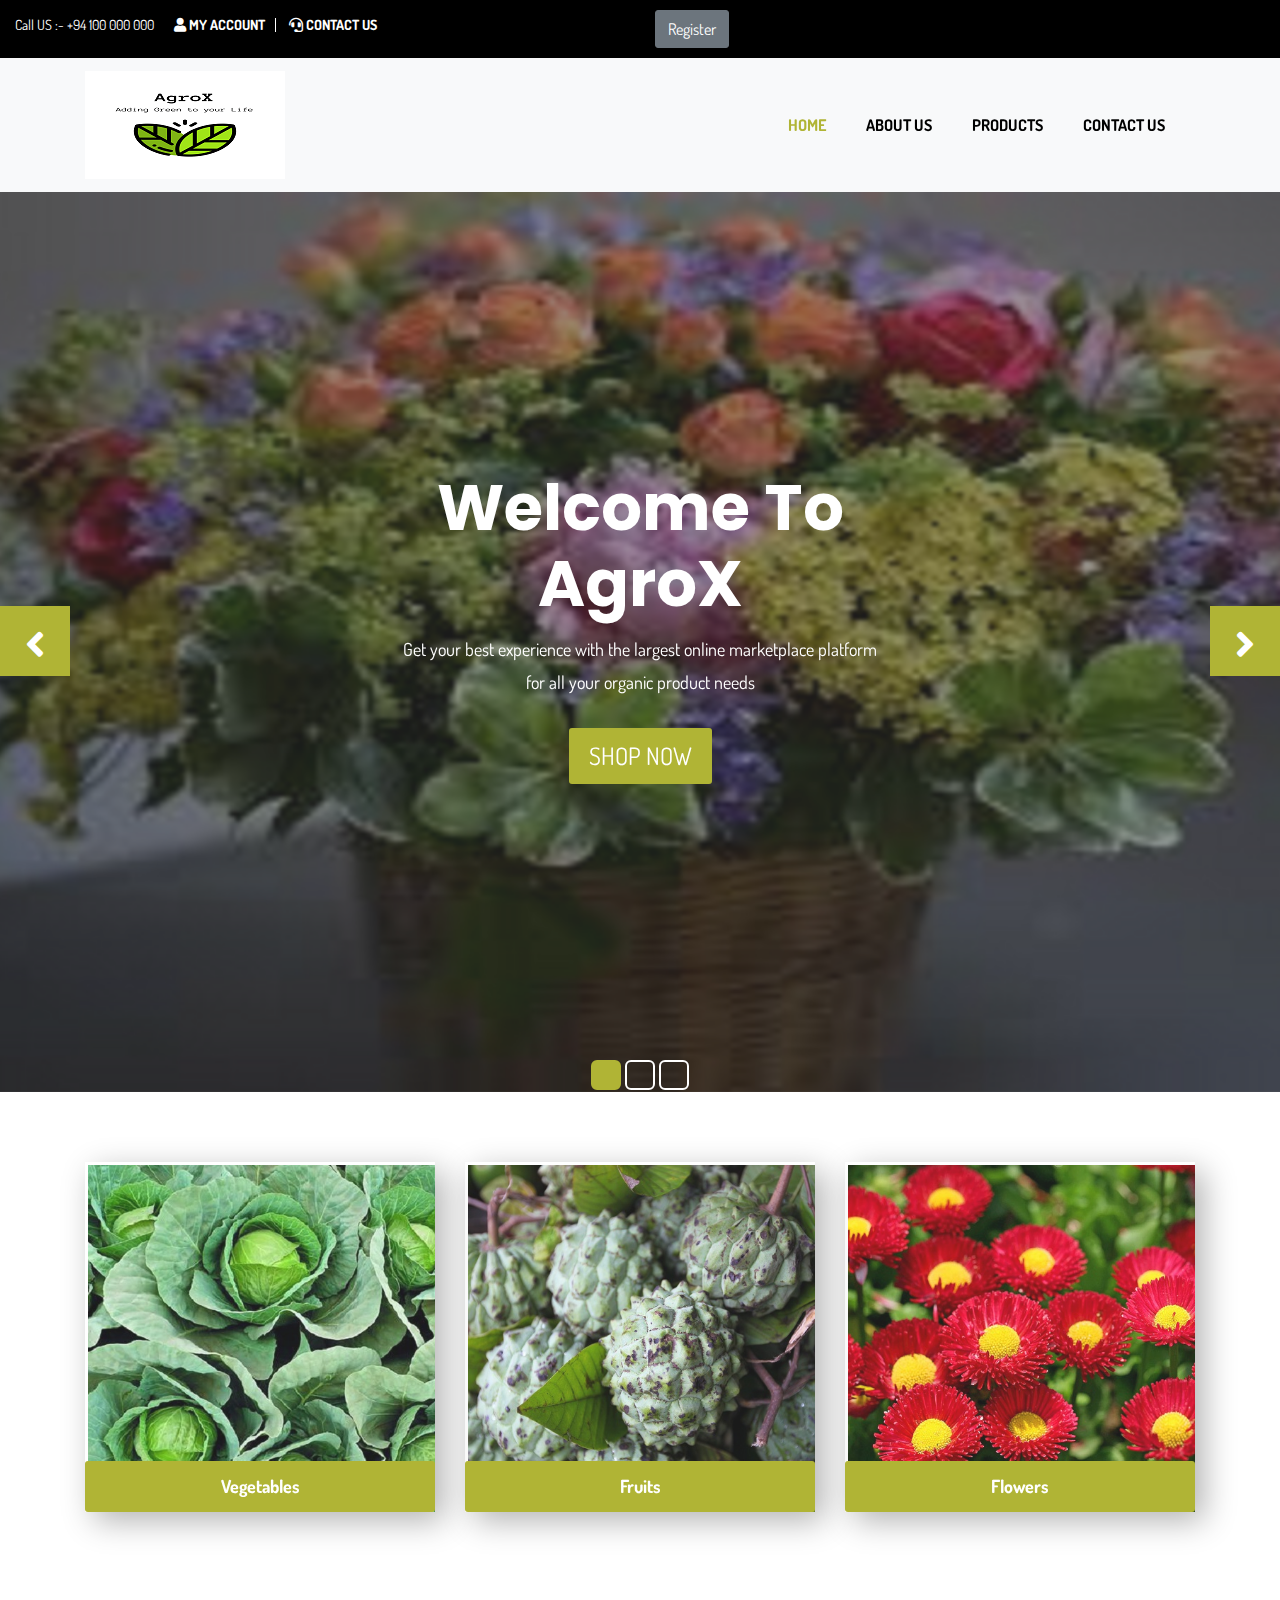
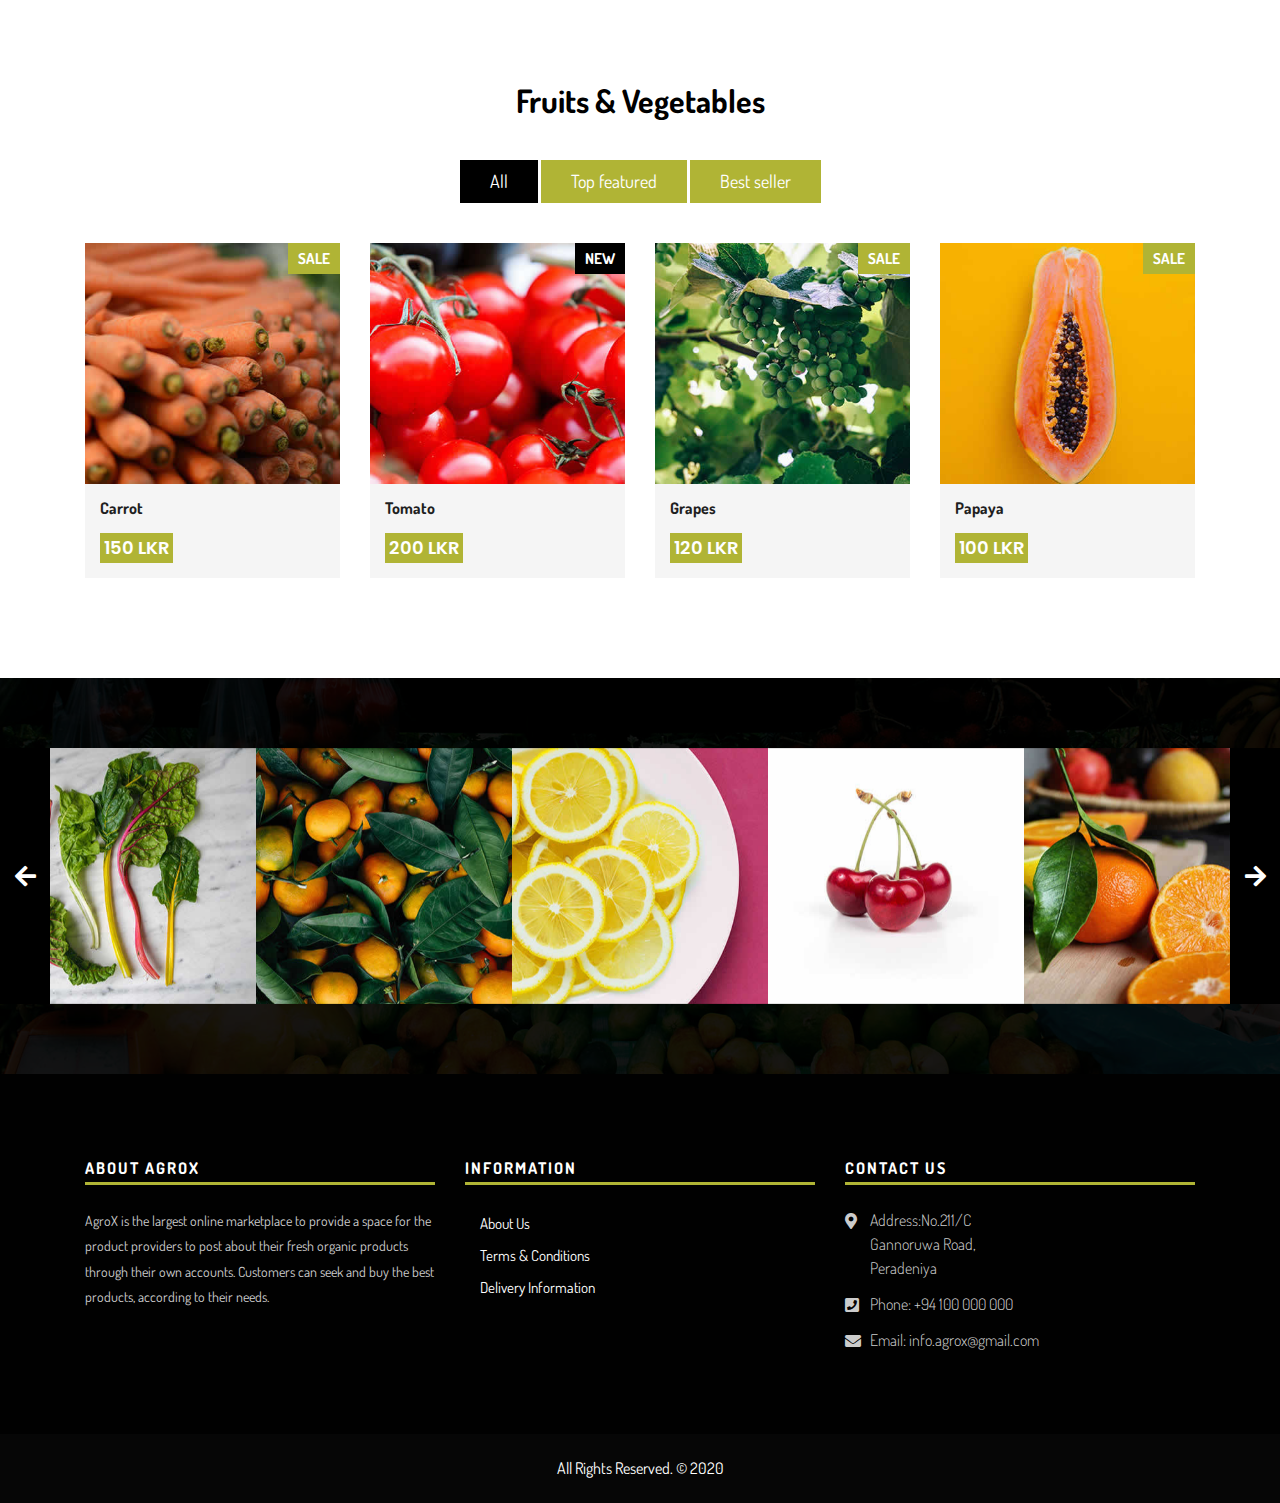
==== commit c8203028: "Add links" ====
--- a/Frontend/index.html
+++ b/Frontend/index.html
@@ -46,13 +46,20 @@
                         </ul>
                     </div>
                 </div>
-                <div class="col-lg-6 col-md-6 col-sm-12 col-xs-12">
-					<div class="login-box">
-						<select id="basic" class="selectpicker show-tick form-control" data-placeholder="Sign In">
-							<option>Register Here</option>
-							<option>Sign In</option>
-						</select>
-					</div>                   
+                <div class="col-lg-6 col-md-6 col-sm-12 col-xs-12 pull-right">
+					<!-- <div class="login-box">
+                        <a class="btn btn-primary" href="register.html">Register Here</a>
+                        <a class="btn btn-primary" href="register.html">Register Here</a>
+                    </div>                    -->
+                
+                        <button id="btnGroupDrop1" type="button" class="btn btn-secondary dropdown-toggle" data-toggle="dropdown" aria-haspopup="true" aria-expanded="false">
+                          Register
+                        </button>
+                        <div class="dropdown-menu" aria-labelledby="btnGroupDrop1">
+                          <a class="dropdown-item" href="register.html"> Register</a>
+                          <a class="dropdown-item" href="login.html"> Login</a>
+                        </div>
+           
                 </div>
             </div>
         </div>
